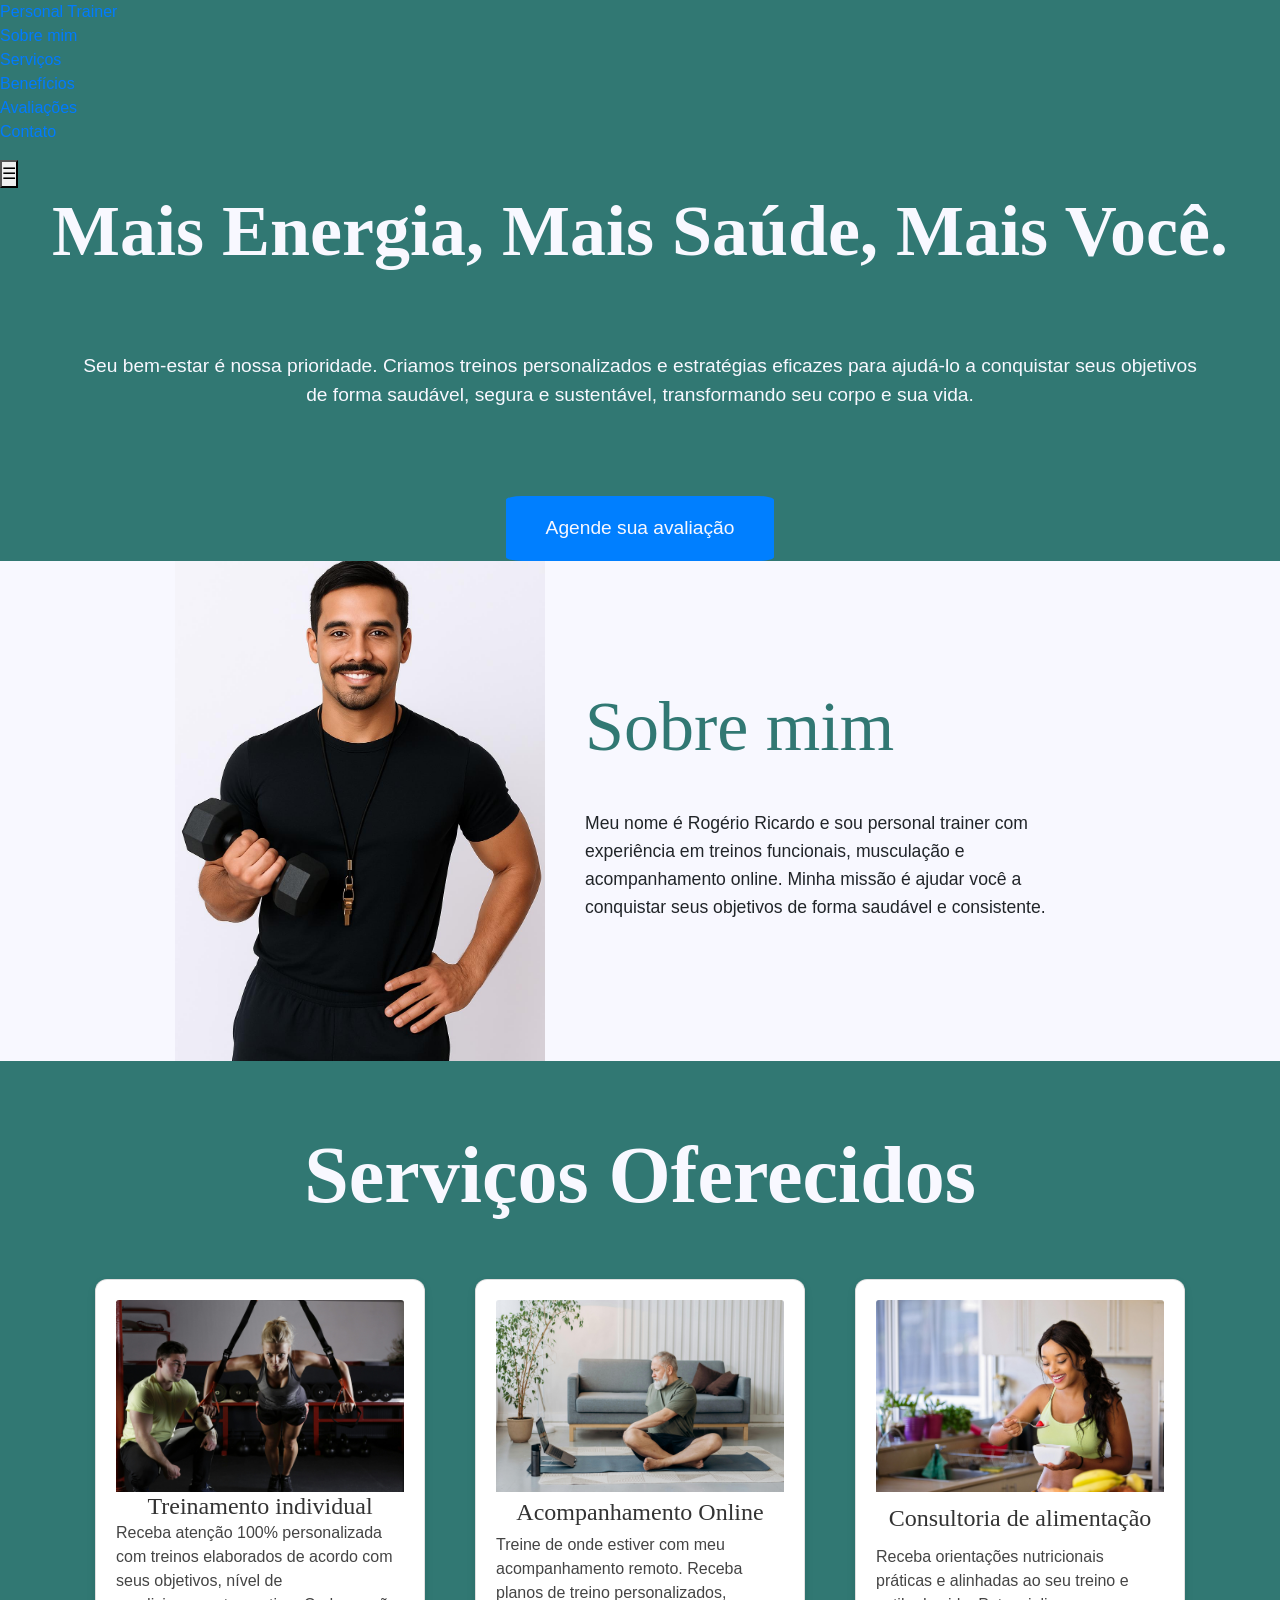
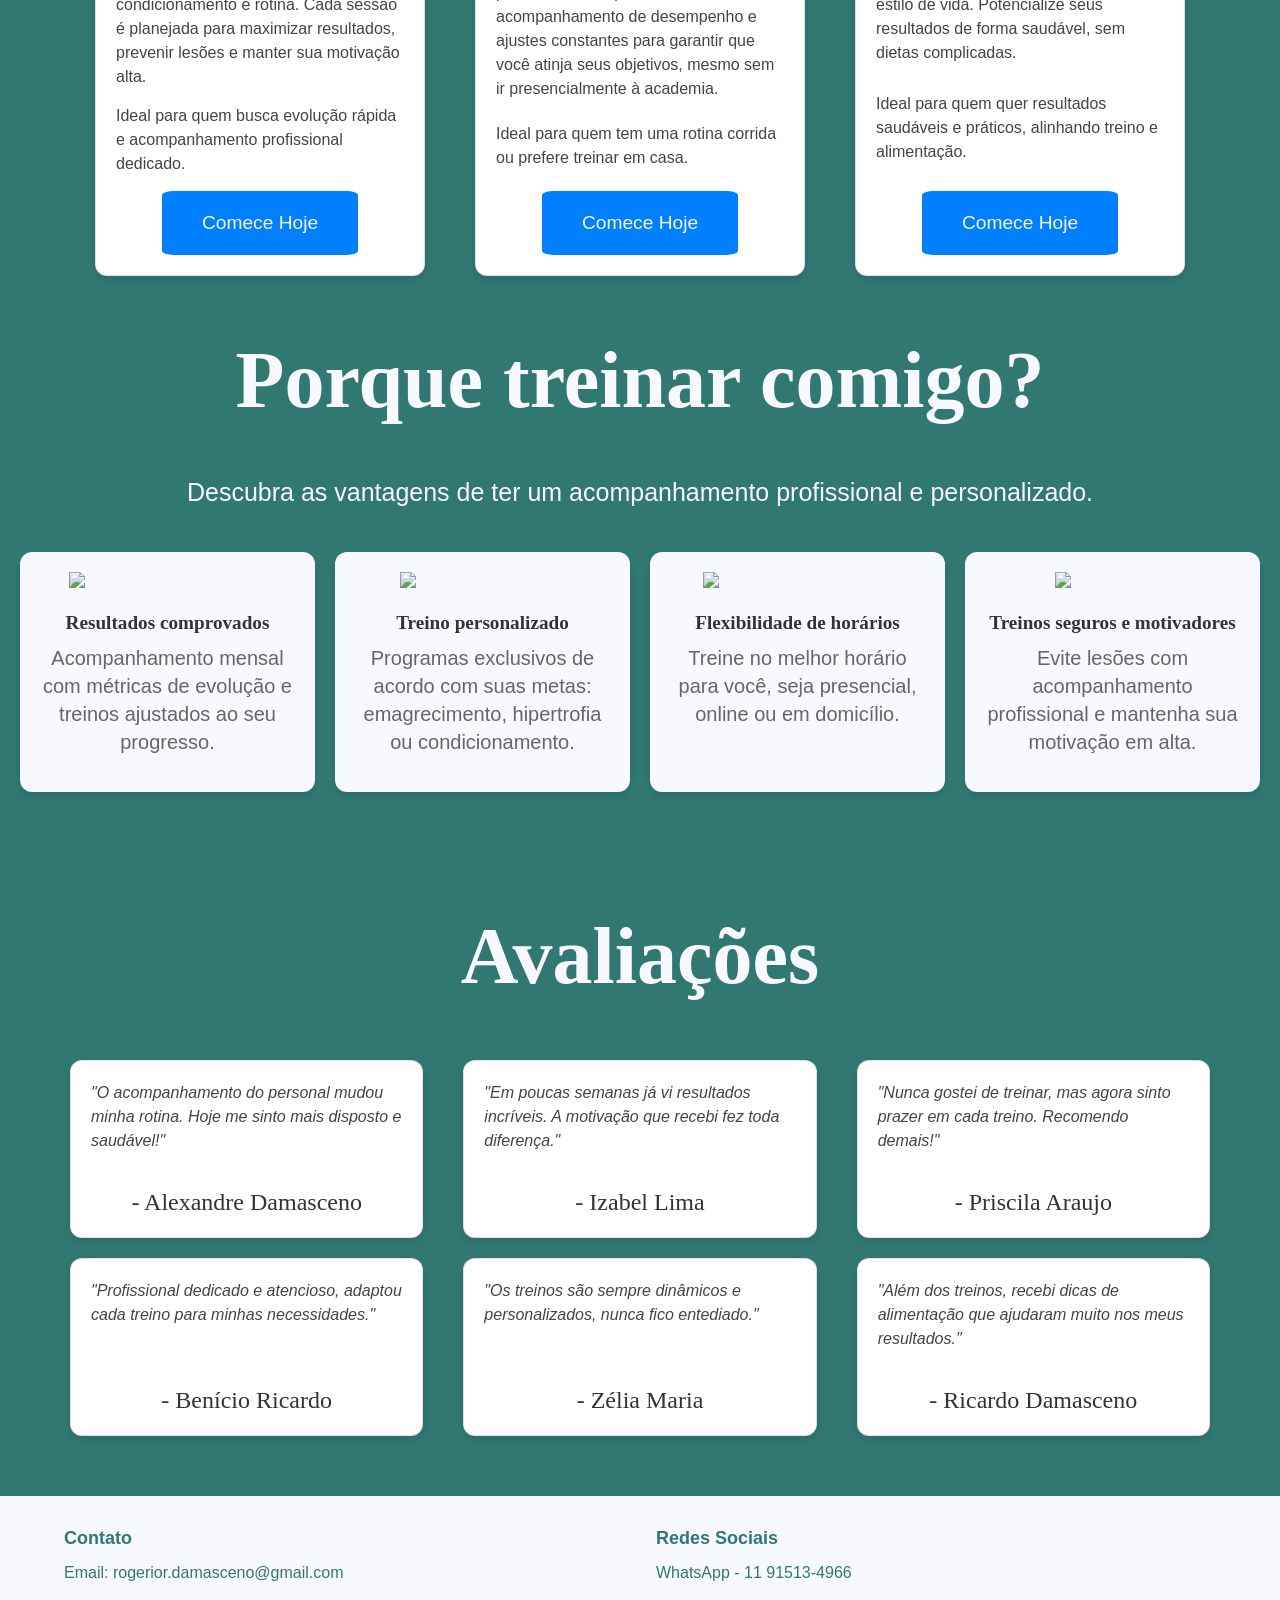
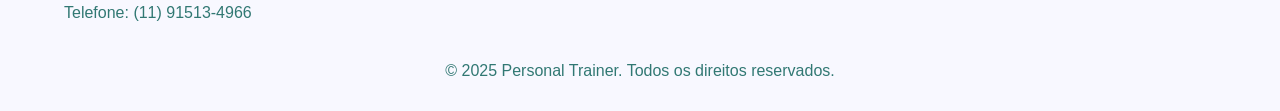
==== index.html @ a161d130 "kk" ====
<!DOCTYPE html>
<html lang="pt-br">
    <head>
        <!-- Meta tags Obrigatórias -->
    <meta charset="utf-8">
    <meta name="viewport" content="width=device-width, initial-scale=1, shrink-to-fit=no">
    <!-- Bootstrap CSS -->
    <link rel="stylesheet" href="https://stackpath.bootstrapcdn.com/bootstrap/4.1.3/css/bootstrap.min.css" integrity="sha384-MCw98/SFnGE8fJT3GXwEOngsV7Zt27NXFoaoApmYm81iuXoPkFOJwJ8ERdknLPMO" crossorigin="anonymous">
    <title>Treine Melhor, Alcance Seus Objetivos – Personal Trainer particular</title>
        <link href="estilo.css" rel="stylesheet">
        <meta name="viewport" content="width=device-width, initial-scale=1.0">
    </head>
    <body>
        
        <header class="navbar-site">
            <nav class="navbar-container">
                <a href="#titulo" class="navbar-logo">Personal Trainer</a>
            <ul class="navbar-links">
                <li><a href="#sobre-mim">Sobre mim</a></li>
                <li><a href="#serviço">Serviços</a></li>
                <li><a href="#treinar-comigo">Benefícios</a></li>
                <li><a href="#depoimento">Avaliações</a></li>
                <li><a href="#contato-footer">Contato</a></li>
            </ul>
                <button class="navbar-toggle" aria-label="Abrir menu">&#9776;</button>
            </nav>
        </header>
        
        <h1 id="titulo">Mais Energia, Mais Saúde, Mais Você.</h1>
        <p id="frase-do-titulo">Seu bem-estar é nossa prioridade. Criamos treinos personalizados e estratégias eficazes para ajudá-lo a conquistar seus objetivos de forma saudável, segura e sustentável, transformando seu corpo e sua vida.</p>
        <a href="Agendamento.html"><div class="container-botao"><button class="btn-acao">Agende sua avaliação</button></div></a>
        <section class="sobre-personal">
            <div class="conteudo">
                <img src="personal_trainer.jpg" alt="Personal Trainer" class="foto-personal">
                <div class="texto-personal">
                    <h2 id="sobre-mim">Sobre mim</h2>
                    <p id="sobre-mim-texto">Meu nome é Rogério Ricardo e sou personal trainer com experiência em treinos funcionais, musculação e acompanhamento online. Minha missão é ajudar você a conquistar seus objetivos de forma saudável e consistente.</p>
                </div>
            </div>
        </section>

        <h2 id="serviço"><strong>Serviços Oferecidos</strong></h2>
        <main rule="main" class="container">
            <div class="row">
                <div class="col-md-4">
                    <div class="container-card">
                    <div class="card">
                        <img src="Treino individual.jpg" class="card-img-top">
                        <h4>Treinamento individual</h4>
                        <p id="treino">Receba atenção 100% personalizada com treinos elaborados de acordo com seus objetivos, nível de condicionamento e rotina. Cada sessão é planejada para maximizar resultados, prevenir lesões e manter sua motivação alta.</p>
                        <p id="treino">Ideal para quem busca evolução rápida e acompanhamento profissional dedicado.</p>
                        <a href="Agendamento.html"><div class="container-botao"><button class="btn-acao">Comece Hoje</button></div></a>
                    </div>
                    </div>
                </div>

                <div class="col-md-4">
                    <div class="container-card">
                    <div class="card">
                        <img src="Treino em Casa.jpg" class="card-img-top">
                        <h4>Acompanhamento Online</h4>
                        <p id="treino">Treine de onde estiver com meu acompanhamento remoto. Receba planos de treino personalizados, acompanhamento de desempenho e ajustes constantes para garantir que você atinja seus objetivos, mesmo sem ir presencialmente à academia.</p>
                        <p id="treino">Ideal para quem tem uma rotina corrida ou prefere treinar em casa.</p>
                        <a href="Agendamento.html"><div class="container-botao"><button class="btn-acao">Comece Hoje</button></div></a>
                    </div>
                    </div>
                </div>

                <div class="col-md-4">
                    <div class="container-card">
                    <div class="card">
                        <img src="Nutrição.jpg" class="card-img-top">
                        <h4>Consultoria de alimentação</h4>
                        <p id="treino">Receba orientações nutricionais práticas e alinhadas ao seu treino e estilo de vida. Potencialize seus resultados de forma saudável, sem dietas complicadas.</p>
                        <p id="treino">Ideal para quem quer resultados saudáveis e práticos, alinhando treino e alimentação.</p>
                        <a href="Agendamento.html"><div class="container-botao"><button class="btn-acao">Comece Hoje</button></div></a>
                    </div>
                    </div>
                </div>
            </div>
        </main>

        <section class="beneficios">
                    <h2 id="treinar-comigo"><strong>Porque treinar comigo?</strong></h2>
                    <p class="subtitulo">Descubra as vantagens de ter um acompanhamento profissional e personalizado.</p>

                <div class="beneficios-container">
                <div class="beneficio-card">
                    <img src="https://img.icons8.com/ios-filled/50/000000/medal.png" alt="Resultados comprovados">
                    <h3>Resultados comprovados</h3>
                    <p>Acompanhamento mensal com métricas de evolução e treinos ajustados ao seu progresso.</p>
                </div>

                <div class="beneficio-card">
                    <img src="https://img.icons8.com/ios-filled/50/000000/dumbbell.png" alt="Treino personalizado">
                    <h3>Treino personalizado</h3>
                    <p>Programas exclusivos de acordo com suas metas: emagrecimento, hipertrofia ou condicionamento.</p>
                </div>

                <div class="beneficio-card">
                    <img src="https://img.icons8.com/ios-filled/50/000000/clock.png" alt="Flexibilidade de horários">
                    <h3>Flexibilidade de horários</h3>
                    <p>Treine no melhor horário para você, seja presencial, online ou em domicílio.</p>
                </div>

                <div class="beneficio-card">
                    <img src="https://img.icons8.com/ios-filled/50/000000/heart-health.png" alt="Treino seguro">
                    <h3>Treinos seguros e motivadores</h3>
                    <p>Evite lesões com acompanhamento profissional e mantenha sua motivação em alta.</p>
                </div>
            </div>
        </section>

        <section class="depoimentos-section">
                <h2 id="depoimento">Avaliações</h2>
        <div class="depoimentos">
                <div class="card">
                    <p id="comentario">"O acompanhamento do personal mudou minha rotina. Hoje me sinto mais disposto e saudável!"</p>
                    <h4>- Alexandre Damasceno</h4>
                </div>
                <div class="card">
                    <p id="comentario">"Em poucas semanas já vi resultados incríveis. A motivação que recebi fez toda diferença."</p>
                    <h4>- Izabel Lima</h4>
                </div>
                <div class="card">
                    <p id="comentario">"Nunca gostei de treinar, mas agora sinto prazer em cada treino. Recomendo demais!"</p>
                    <h4>- Priscila Araujo</h4>
                </div>
                <div class="card">
                    <p id="comentario">"Profissional dedicado e atencioso, adaptou cada treino para minhas necessidades."</p>
                    <h4>- Benício Ricardo</Ri:a></h4>
                </div>
                <div class="card">
                    <p id="comentario">"Os treinos são sempre dinâmicos e personalizados, nunca fico entediado."</p>
                    <h4>- Zélia Maria</h4>
                </div>
                <div class="card">
                    <p id="comentaio">"Além dos treinos, recebi dicas de alimentação que ajudaram muito nos meus resultados."</p>
                    <h4>- Ricardo Damasceno</h4>
                </div>
            </div>
        </section>

        <footer class="footer-site" id="contato-footer">
            <div class="footer-container">
            <div class="footer-info">
                <h3>Contato</h3>
                <p>Email: <a href="mailto:seuemail@exemplo.com">rogerior.damasceno@gmail.com</a></p>
                <p>Telefone: <a href="tel:+5511999999999">(11) 91513-4966</a></p>
            </div>
            <div class="footer-info">
                <h3>Redes Sociais</h3>
                <p>
                <a href="#" target="_blank">WhatsApp - 11 91513-4966</a>
                </p>
            </div>
            </div>
            <div class="footer-copy">
                <p>&copy; 2025 Personal Trainer. Todos os direitos reservados.</p>
            </div>
        </footer>

        <script>
            document.addEventListener('DOMContentLoaded', function() {
            const toggle = document.querySelector('.navbar-toggle');
            const links = document.querySelector('.navbar-links');
            if (toggle && links) {
            toggle.addEventListener('click', function() {
            links.classList.toggle('active');
                    });
                }
            });
        </script>

    </body>
</html>
---- estilo.css ----
* {
  margin: 0;
  padding: 0;
}
body {
  background-color: #317873;
}
h1, h2, h3, h4{
  font-family: monntserrat;
}

h1, h2, #frase-do-titulo, .beneficios h2, .beneficios{
  color: ghostwhite;
}

.card, .beneficio-card {
  border-radius: 12px;
  box-shadow: 0 4px 8px rgba(0,0,0,0.1);
  transition: transform 0.3s ease, box-shadow 0.3s ease;
}

#serviço {
  text-align: center;
  font-family: moontserrat;
  font-size: 500%;
  margin-top: 60px;
}

.beneficios {
  padding: 40px 20px;
  background-color: #317873;
  text-align: center;
}

.beneficios h2 {
  font-size: 40px;
  margin-bottom: 10px;
}

.beneficios .subtitulo {
  font-size: 25px;
  margin-bottom: 40px;
}

.beneficios-container {
  display: flex;
  flex-wrap: wrap;
  gap: 20px;
  justify-content: center;
}

.beneficio-card {
  background: ghostwhite;
  padding: 20px;
  flex: 1 1 250px;
  max-width: 300px;
}

.beneficio-card:hover {
  transform: translateY(-10px) scale(1.03); 
  box-shadow: 0 12px 20px rgba(0,0,0,0.2); 
}

.beneficio-card img {
  width: 50px;
  margin-bottom: 15px;
}

.beneficio-card h3 {
  font-size: 1.2rem;
  color: #333;
  margin-bottom: 10px;
}

.beneficio-card p {
  font-size: 20px;
  color: #666;
  line-height: 1.4;
}

h1 {
  text-align: center;
  font-size: 450%;
}

#frase-do-titulo {
  text-align: center;
  font-size: 120%;
}

.container-botao {
  text-align: center;
}

.card {
  background-color: ghostwhite;
  padding: 20px;
  margin: 10px;
  display: flex;
  flex-direction: column;
  height: 100%;
  justify-content: space-between;
  flex: 1;
}

.row {
  display: flex;
  flex-wrap: wrap;
  align-items: stretch;
}

.card:hover {
  transform: translateY(-10px) scale(1.03);
  box-shadow: 0 12px 20px rgba(0,0,0,0.2);
}

h3 {
  color: black;
  font-weight: bold;
  font-size: 18px;
}
#treinar-comigo {
  font-weight: bold
}

.sobre-personal .conteudo {
  display: flex;
  align-items: center;       
  justify-content: flex-start; 
  gap: 40px;                 
}

.foto-personal {
  height: 100%;              
  max-height: 500px;         
  width: auto;               
  object-fit: contain;       
  flex-shrink: 0;            
}

#sobre-mim{
  color: #317873;
  font-size: 70px;
}

 #depoimento{
   font-size: 500%;
   font-weight: bold;
   color: ghostwhite;
   text-align: center;
   margin-bottom: 40px;
   line-height: 1.1;
   padding: 10px 0;
  }

  .beneficios #treinar-comigo{
  font-size: 500%;
  }

@media (max-width: 768px) {
  .sobre-personal .conteudo {
  flex-direction: column;
  text-align: center;
  }
  
  #depoimento, #sobre-mim, #treinar-comigo, #titulo, #serviço {
    font-size: 200% !important;
    padding: 20px 10px;
    height: auto;
    margin-bottom: 20px;
    font-weight: bold;
    text-align: center;
  }


  .foto-personal {
  margin-bottom: 20px;
  max-height: 400px;
  width: 100%;
  height: auto;
  }

  h1 {
    font-size: 180%;
    margin-bottom: 20px;
  }
  #frase-do-titulo {
    font-size: 100%;
    padding: 20px 10px;
    margin-bottom: 20px;
  }
  .beneficios h2 {
    font-size: 22px;
    margin-bottom: 10px;
  }
  .beneficios .subtitulo {
    font-size: 16px;
    margin-bottom: 20px;
  }
  .beneficios-container {
    flex-direction: column;
    align-items: center;
    gap: 20px;
  }
  .beneficio-card {
    width: 98%;
    max-width: 400px;
    min-width: 220;
    margin-bottom: 20px;
    padding: 22px 14px;
    box-sizing: border-box;
  }
  .beneficio-card p {
    font-size: 16px;
    line-height: 1.6;
  }
  .row {
    flex-direction: column;
    align-items: center;
    gap: 20px;
  }
  .card {
    width: 95%;
    max-width: 400px;
    margin-bottom: 20px;
    padding: 18px 10px;
  }
  .sobre-personal {
    padding: 20px;
    min-height: 0;             
  }

  .sobre-personal .conteudo {
    flex-direction: column;
    text-align: center;
    gap: 20px;
  }

  .foto-personal {
    width: 100%;
    max-width: 320px;
    height: auto;
  }

  .texto-personal {
    max-width: 95%;
    margin: 0 auto;
    font-size: 1rem;
  }
}



#titulo{
  font-weight: bold;
  text-align: center;
}
#frase-do-titulo{
  padding: 70px;
}
.btn-acao{
  background-color: #007fff;
  font-family: Arial, Helvetica, sans-serif;
  font-size: 120%;
  border-radius: 6%;
  color: ghostwhite;
  border: none;
  padding: 18px 40px;
}

#cadastro-concluido{
  position: absolute;
  top: 40%;
  left: 50%;
  transform: translate(-50%, -50%);
  width: 80%;
  text-align: center;
  white-space: normal;
  font-size: 500%;
 font-weight: bold;
}
#cadastro{
 position: absolute;
 top: 50%;
 left: 50%;
 transform: translate(-50%, -50%);
 width: 80%;
 text-align: center;
 white-space: normal;
 font-family: Arial, Helvetica, sans-serif;
  color: ghostwhite;
  font-size:150%;
}
#agradecimento{
   position: absolute;
 top: 57%;
 left: 50%;
 transform: translate(-50%, -50%);
 width: 80%;
 text-align: center;
 white-space: normal;
 font-family: Arial, Helvetica, sans-serif;
 color: ghostwhite;
 font-size: 150%;
}

@media (max-width: 1024px) {
  h1 {
    font-size: 320%;
  }
  #frase-do-titulo {
    font-size: 110%;
    padding: 40px;
  }
  .beneficios h2 {
    font-size: 32px;
  }
  .beneficios .subtitulo {
    font-size: 20px;
  }
  .beneficio-card {
    flex: 1 1 45%;
    max-width: 45%;
  }
  .texto-personal {
    font-size: 1rem;
    padding-left: 20px;
  }
  .foto-personal {
    max-width: 300px;
  }
}


.sobre-personal {
  background-color: ghostwhite;
  min-height: 500px;           
  padding: 0 40px;             
  display: flex;               
  align-items: center;         
}

.sobre-personal .conteudo {
  width: min(1100px, 95vw);    
  margin: 0 auto;              
  display: flex;
  align-items: center;         
  justify-content: center;     
  gap: 40px;
  flex-wrap: wrap;             
}

.foto-personal {
  width: 370px;                
  height: auto;                
  max-height: 500px;
  object-fit: cover;
  flex-shrink: 0;
  display: block;              
}

.texto-personal {
  max-width: 520px;
  font-size: 1.1rem;
  line-height: 1.6;
}

.depoimentos-section {
  max-width: 1200px;
  margin: 50px auto;
  padding: 20px;
}

.depoimentos-section h2 {
  text-align: center;
  font-size: 2em;
  margin-bottom: 30px;
  color: #222;
}

.depoimentos {
  display: grid;
  grid-template-columns: repeat(auto-fit, minmax(280px, 1fr));
  gap: 20px;
}

.card {
  background: #fff;
  padding: 20px;
}

.card:hover {
  transform: translateY(-5px);
}

.card p {
  font-style: italic;
  margin-bottom: 15px;
  color: #444;
}

.card h4 {
  text-align: center;
  margin: 0;
  color: #333;
}
  
 
  p{
    font-family: Arial, Helvetica, sans-serif;
  }
  #treino{
    font-family: arial;
    font-style: normal;
    top: 100%;
  }
  .subtitulo{
    text-align: center;
    color: ghostwhite;
  }
 .col-md-4 {
  display: flex;
  flex-direction: column;
}

.container-card {
  flex: 1 1 100%;
  display: flex;
  flex-direction: column;
}

.card {
  flex: 1 1 100%;
  display: flex;
  flex-direction: column;
  justify-content: space-between;
  height: 100%;
}
/* Adicione isso ao seu estilo para garantir altura igual dos cards */
.row {
  display: flex;
  flex-wrap: wrap;
  align-items: stretch; /* Isso já está no seu CSS, está correto */
}

.col-md-4 {
  display: flex;
  flex-direction: column;
}

.container-card {
  flex: 1 1 100%;
  display: flex;
  flex-direction: column;
}

.card {
  flex: 1 1 100%;
  display: flex;
  flex-direction: column;
  justify-content: space-between;
  height: 100%;
}
#servilo, #depoimento, #sobre-mim, #treinar-comigo {
  margin-bottom: 40px;
}
#depoimento,
#treinar-comigo,
#serviço {
  font-size: 500%;
  font-weight: bold;
  color: ghostwhite;
  text-align: center;
  margin-bottom: 40px;
  padding: 10px 0;
  line-height: 1.1;
  font-family: 'Montserrat';
}

.footer-site {
  background: ghostwhite;
  padding: 32px 0 12px 0;
  width: 100%;
  margin-top: 40px;
  box-sizing: border-box;
}

.footer-container {
  max-width: 1200px;
  margin: 0 auto;
  display: flex;
  flex-wrap: wrap;
  justify-content: space-between;
  gap: 32px;
  padding: 0 24px;
}

.footer-info {
  flex: 1 1 220px;
  min-width: 180px;
}

.footer-site h1,
.footer-site h2,
.footer-site h3,
.footer-site h4 {
  color: #317873;
  margin-bottom: 12px;
  font-family: 'Montserrat', Arial, sans-serif;
}

.footer-site p,
.footer-site a {
  color: #317873;
  font-size: 1rem;
  font-family: Arial, Helvetica, sans-serif;
  text-decoration: none;
}

.footer-site a:hover {
  text-decoration: underline;
}

.footer-copy {
  text-align: center;
  color: #317873;
  font-size: 0.95rem;
  margin-top: 18px;
  font-family: Arial, Helvetica, sans-serif;
}

@media (max-width: 600px) {
  .footer-container {
    flex-direction: column;
    align-items: center;
    gap: 18px;
    padding: 0 8px;
  }
  .footer-info {
    width: 100%;
    min-width: unset;
    text-align: center;
  }
  .footer-site {
    padding: 24px 0 8px 0;
  }
  .footer-copy {
    font-size: 0.85rem;
    margin-top: 10px;
  }
}
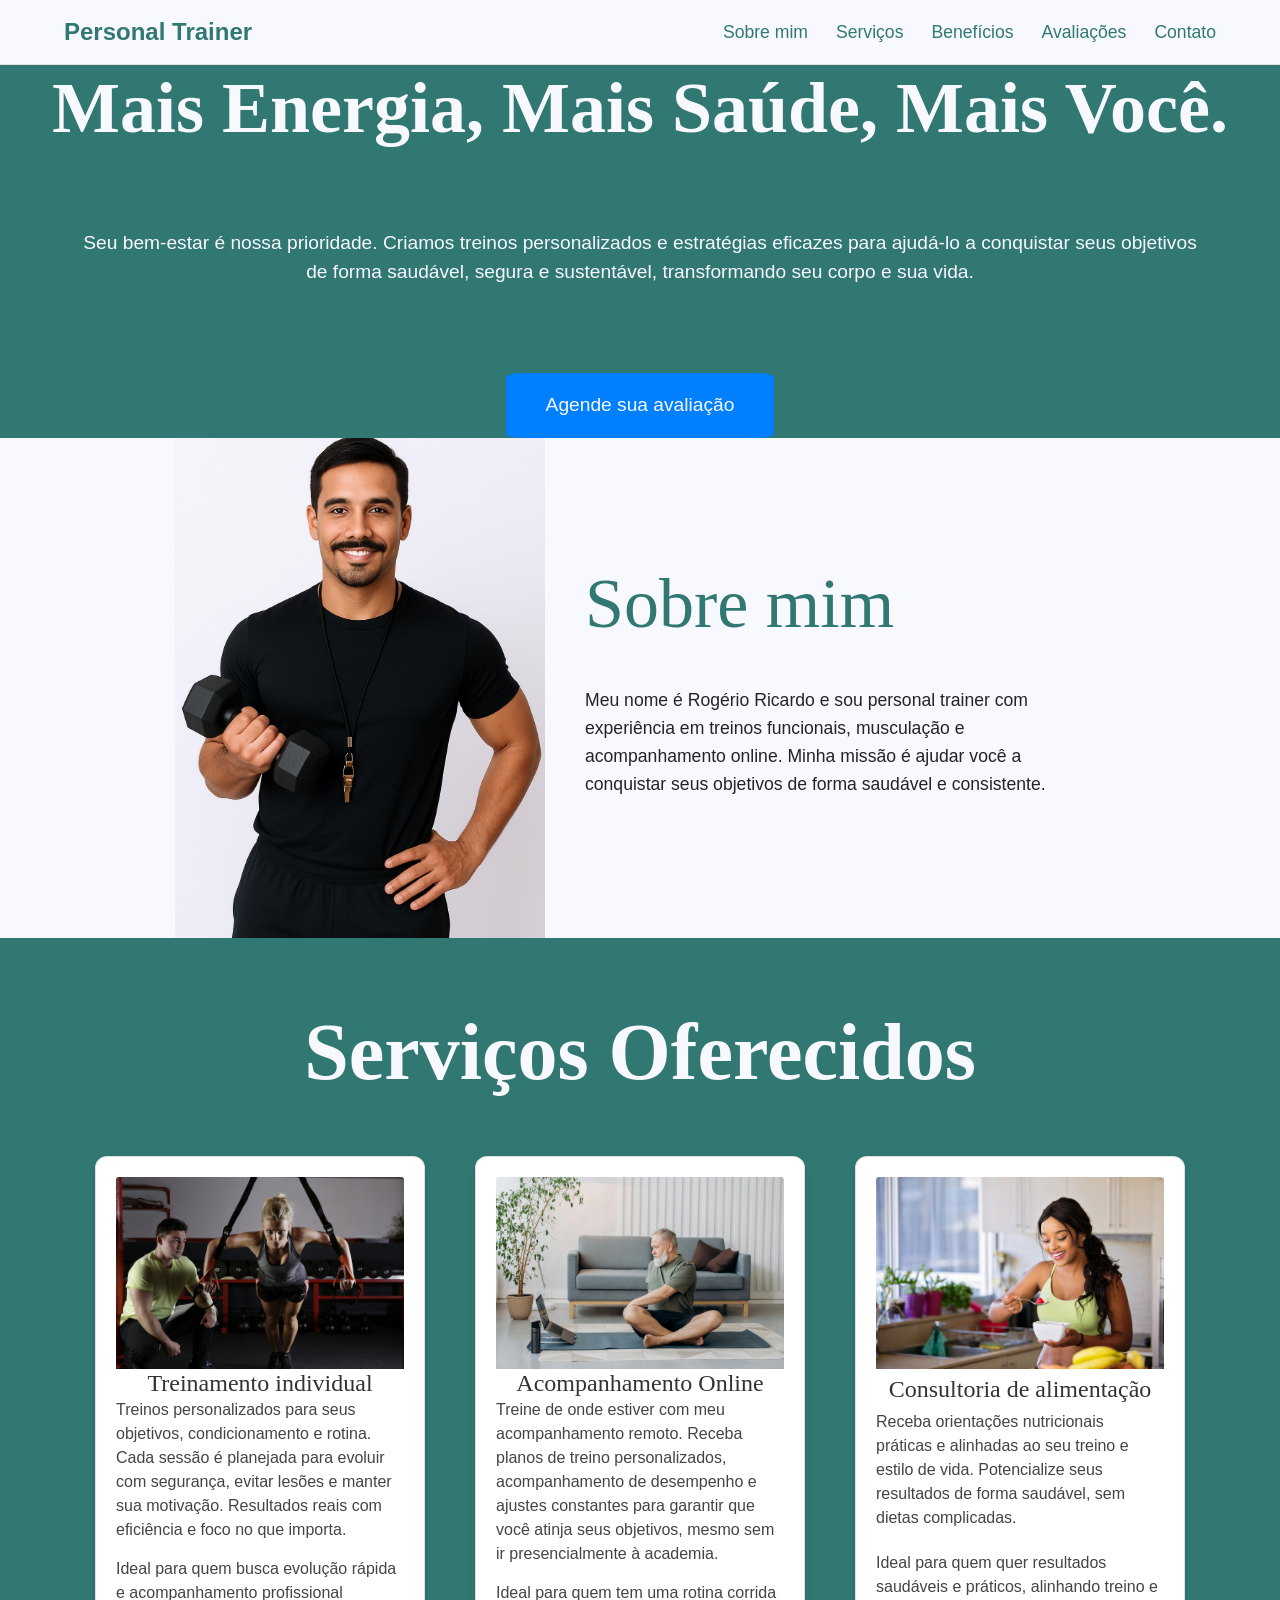
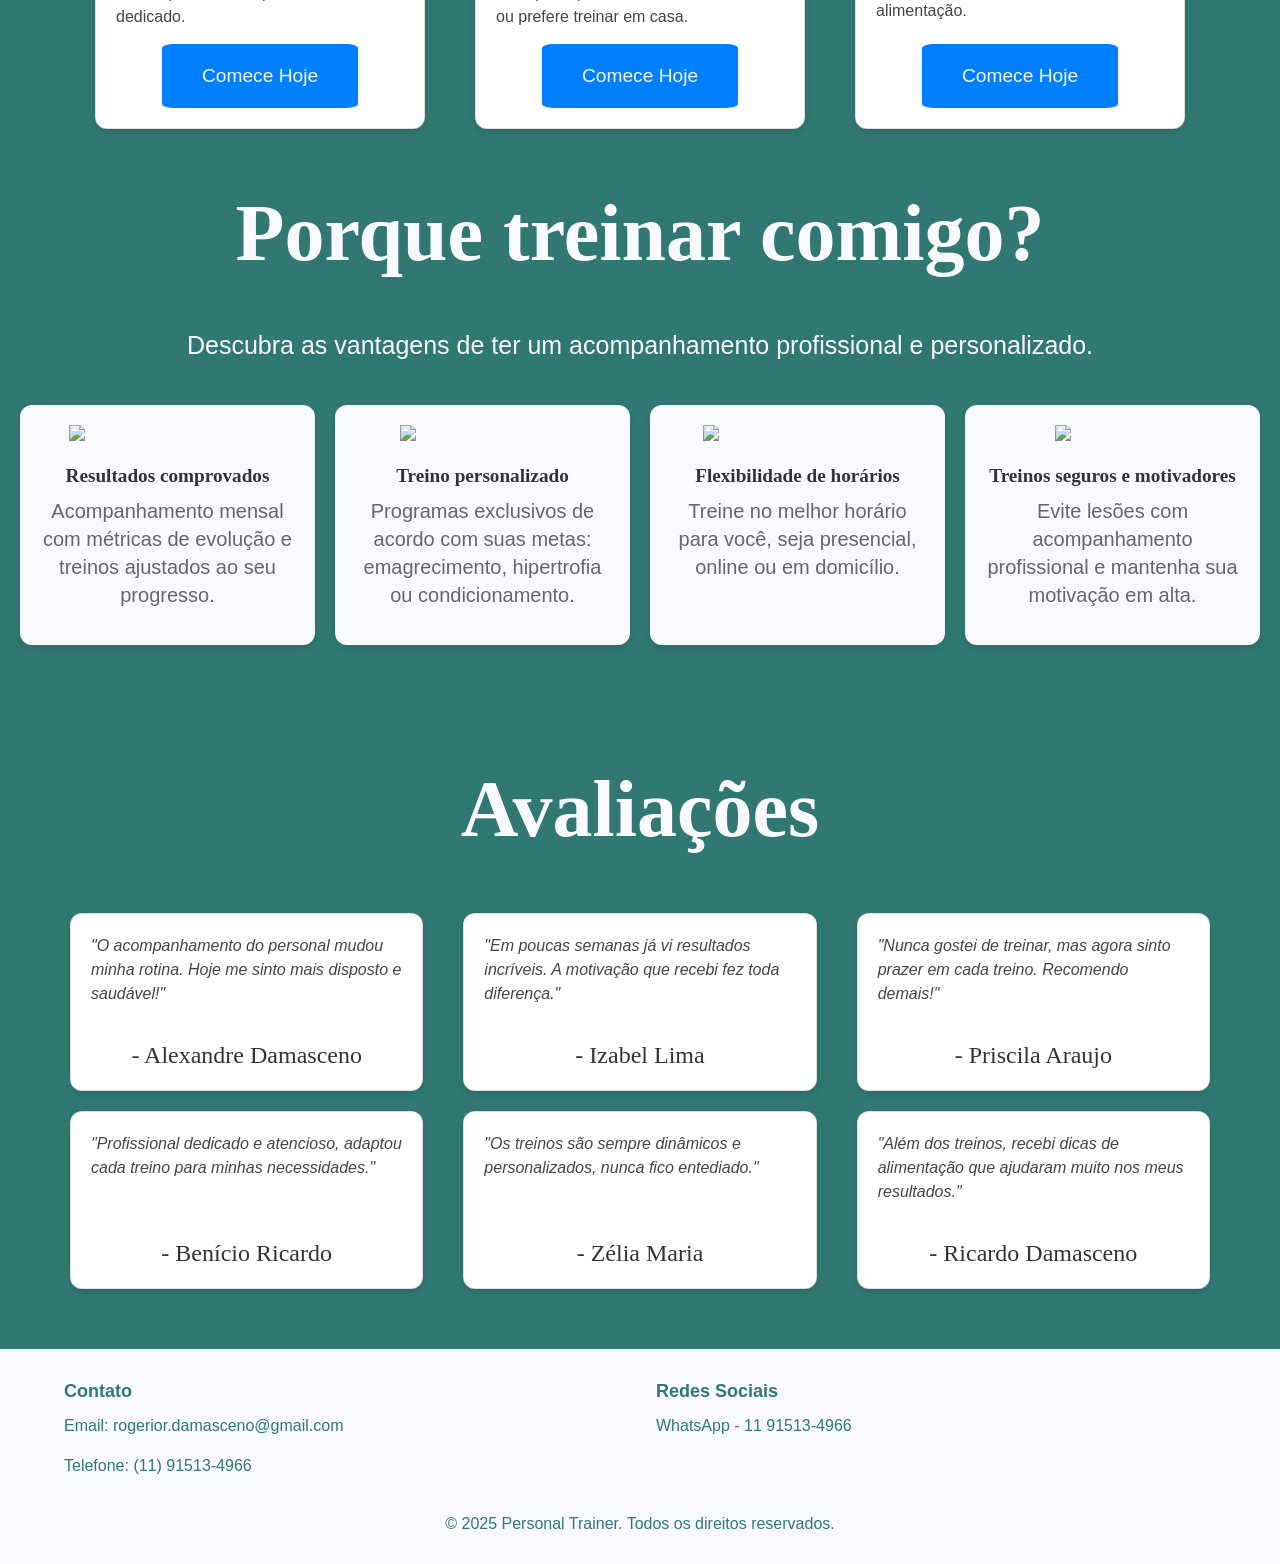
==== commit 24707fbd: "a" ====
--- a/index.html
+++ b/index.html
@@ -47,7 +47,7 @@
                     <div class="card">
                         <img src="Treino individual.jpg" class="card-img-top">
                         <h4>Treinamento individual</h4>
-                        <p id="treino">Receba atenção 100% personalizada com treinos elaborados de acordo com seus objetivos, nível de condicionamento e rotina. Cada sessão é planejada para maximizar resultados, prevenir lesões e manter sua motivação alta.</p>
+                        <p id="treino">Treinos personalizados para seus objetivos, condicionamento e rotina. Cada sessão é planejada para evoluir com segurança, evitar lesões e manter sua motivação. Resultados reais com eficiência e foco no que importa.</p>
                         <p id="treino">Ideal para quem busca evolução rápida e acompanhamento profissional dedicado.</p>
                         <a href="Agendamento.html"><div class="container-botao"><button class="btn-acao">Comece Hoje</button></div></a>
                     </div>
--- a/estilo.css
+++ b/estilo.css
@@ -548,4 +548,90 @@
     font-size: 0.85rem;
     margin-top: 10px;
   }
+}
+
+.navbar-site {
+  background: ghostwhite;
+  border-bottom: 1px solid #e0e0e0;
+  width: 100%;
+  position: sticky;
+  top: 0;
+  z-index: 100;
+}
+
+.navbar-container {
+  max-width: 1200px;
+  margin: 0 auto;
+  padding: 0 24px;
+  display: flex;
+  align-items: center;
+  justify-content: space-between;
+  height: 64px;
+}
+
+.navbar-logo {
+  font-size: 1.5rem;
+  color: #317873;
+  font-weight: bold;
+  text-decoration: none;
+  font-family: 'Montserrat', Arial, sans-serif;
+}
+
+.navbar-links {
+  list-style: none;
+  display: flex;
+  gap: 28px;
+  margin: 0;
+  padding: 0;
+}
+
+.navbar-links li a {
+  color: #317873;
+  text-decoration: none;
+  font-size: 1.1rem;
+  font-family: Arial, Helvetica, sans-serif;
+  transition: color 0.2s;
+}
+
+.navbar-links li a:hover {
+  color: #007fff;
+}
+
+.navbar-toggle {
+  display: none;
+  background: none;
+  border: none;
+  font-size: 2rem;
+  color: #317873;
+  cursor: pointer;
+}
+
+@media (max-width: 800px) {
+  .navbar-container {
+    flex-wrap: wrap;
+    height: auto;
+    padding: 0 12px;
+  }
+  .navbar-links {
+    flex-direction: column;
+    width: 100%;
+    display: none;
+    background: ghostwhite;
+    position: absolute;
+    top: 64px;
+    left: 0;
+    padding: 16px 0;
+    border-bottom: 1px solid #e0e0e0;
+    z-index: 99;
+  }
+  .navbar-links.active {
+    display: flex;
+  }
+  .navbar-toggle {
+    display: block;
+  }
+}
+
+[id] {
+  scroll-margin-top: 80px;
 }
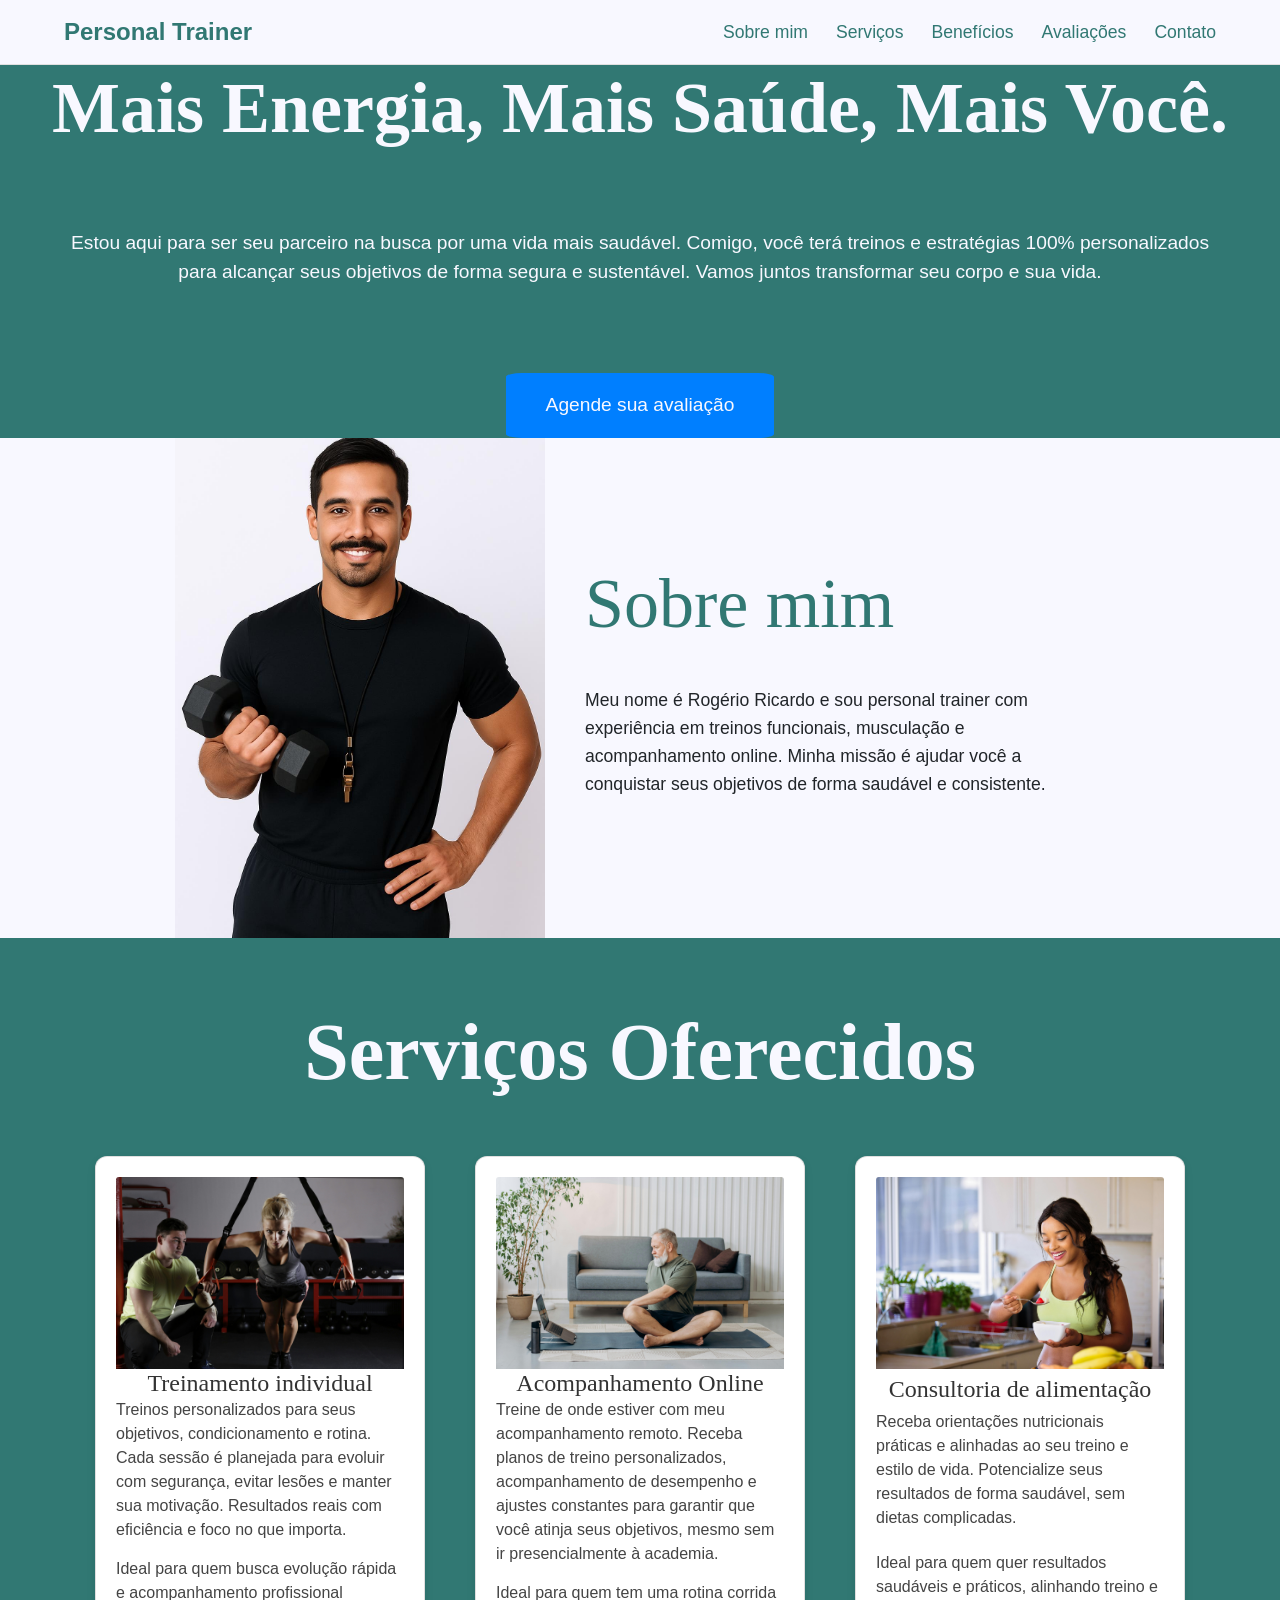
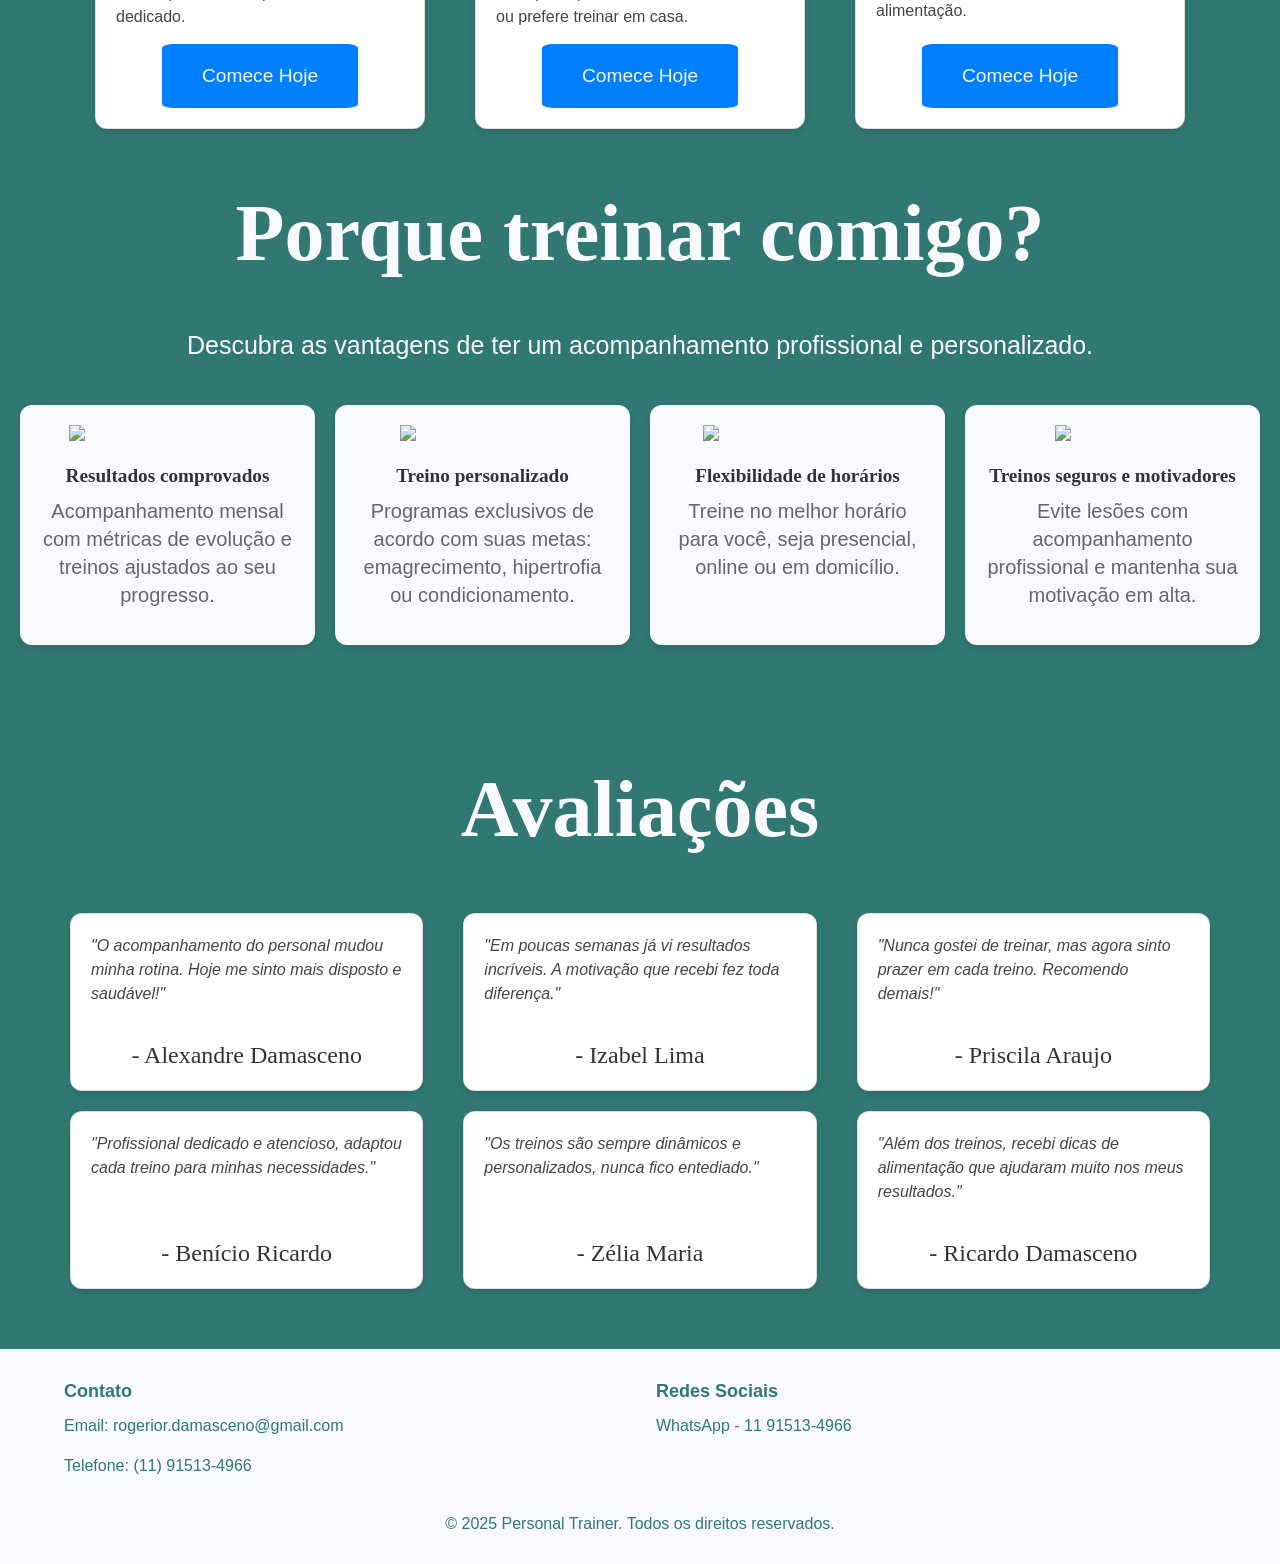
==== commit 0d08edec: "wasd" ====
--- a/index.html
+++ b/index.html
@@ -27,7 +27,7 @@
         </header>
         
         <h1 id="titulo">Mais Energia, Mais Saúde, Mais Você.</h1>
-        <p id="frase-do-titulo">Seu bem-estar é nossa prioridade. Criamos treinos personalizados e estratégias eficazes para ajudá-lo a conquistar seus objetivos de forma saudável, segura e sustentável, transformando seu corpo e sua vida.</p>
+        <p id="frase-do-titulo">Estou aqui para ser seu parceiro na busca por uma vida mais saudável. Comigo, você terá treinos e estratégias 100% personalizados para alcançar seus objetivos de forma segura e sustentável. Vamos juntos transformar seu corpo e sua vida.</p>
         <a href="Agendamento.html"><div class="container-botao"><button class="btn-acao">Agende sua avaliação</button></div></a>
         <section class="sobre-personal">
             <div class="conteudo">
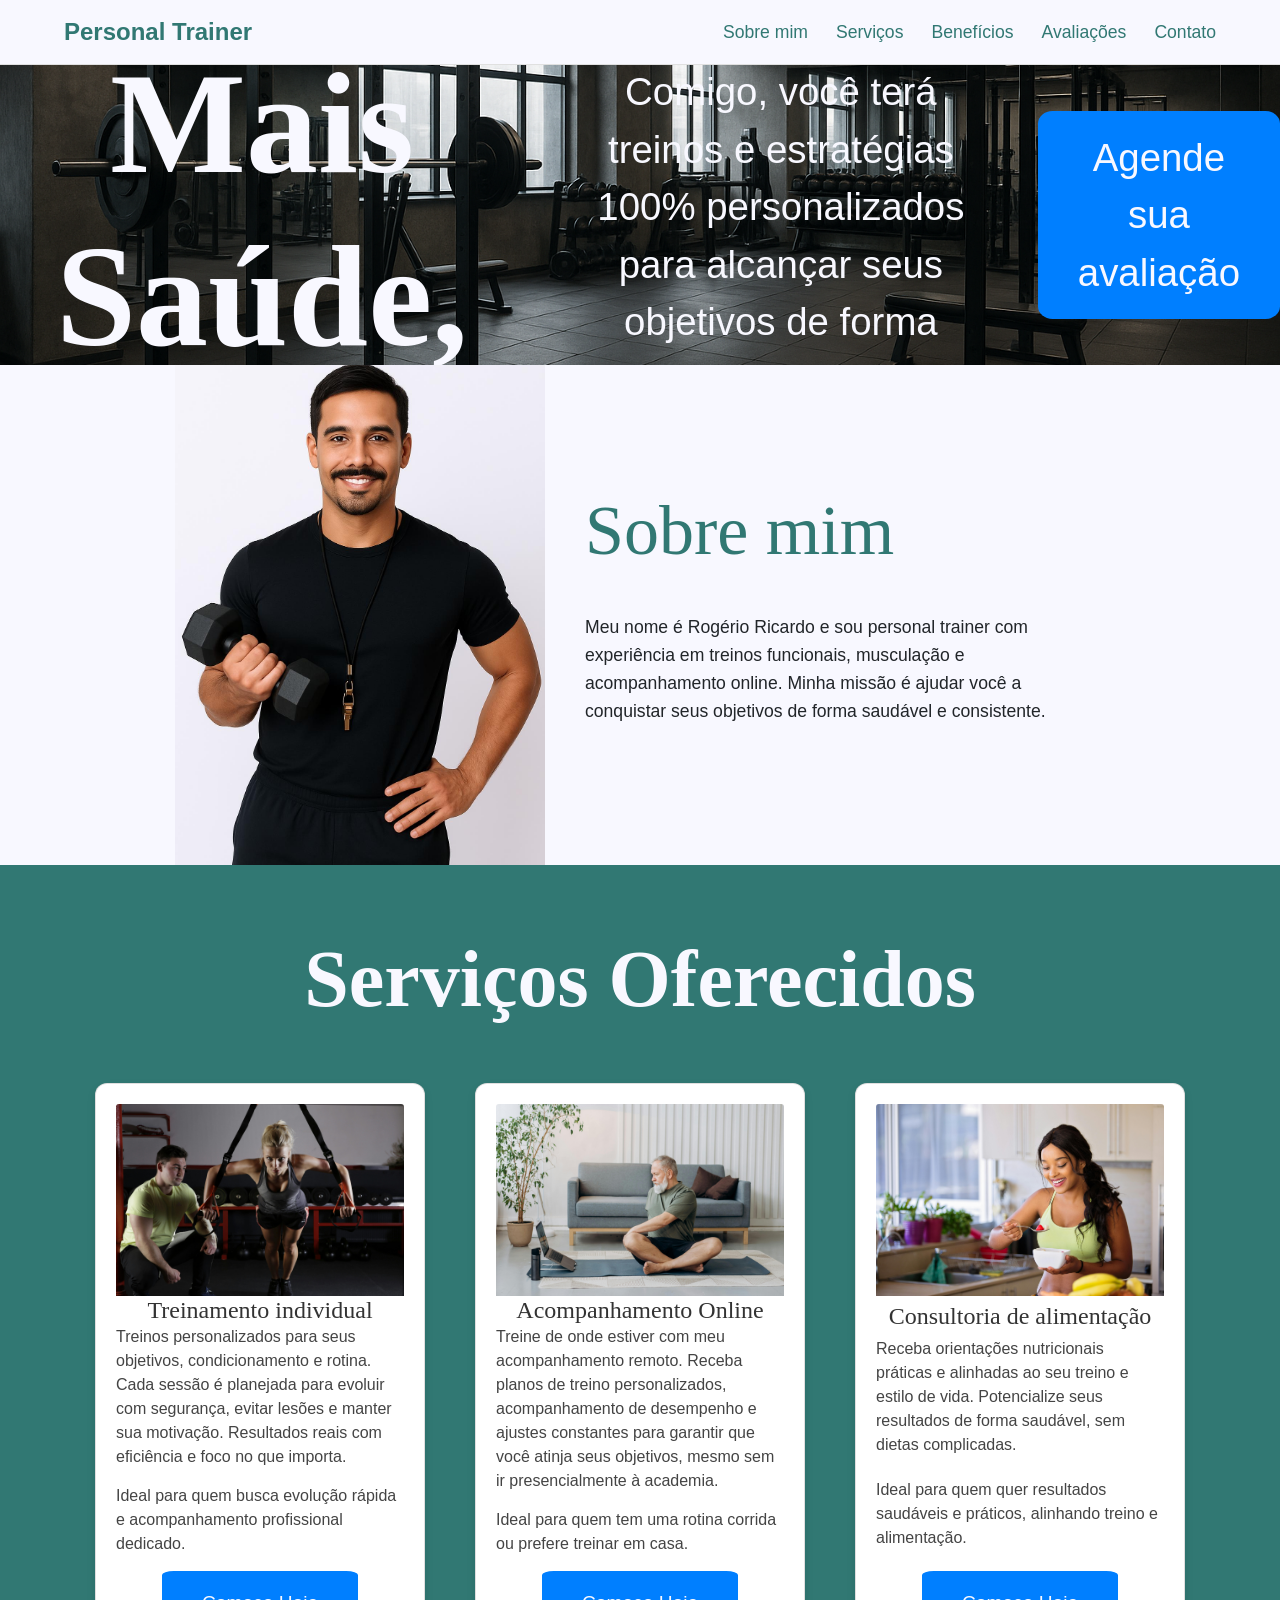
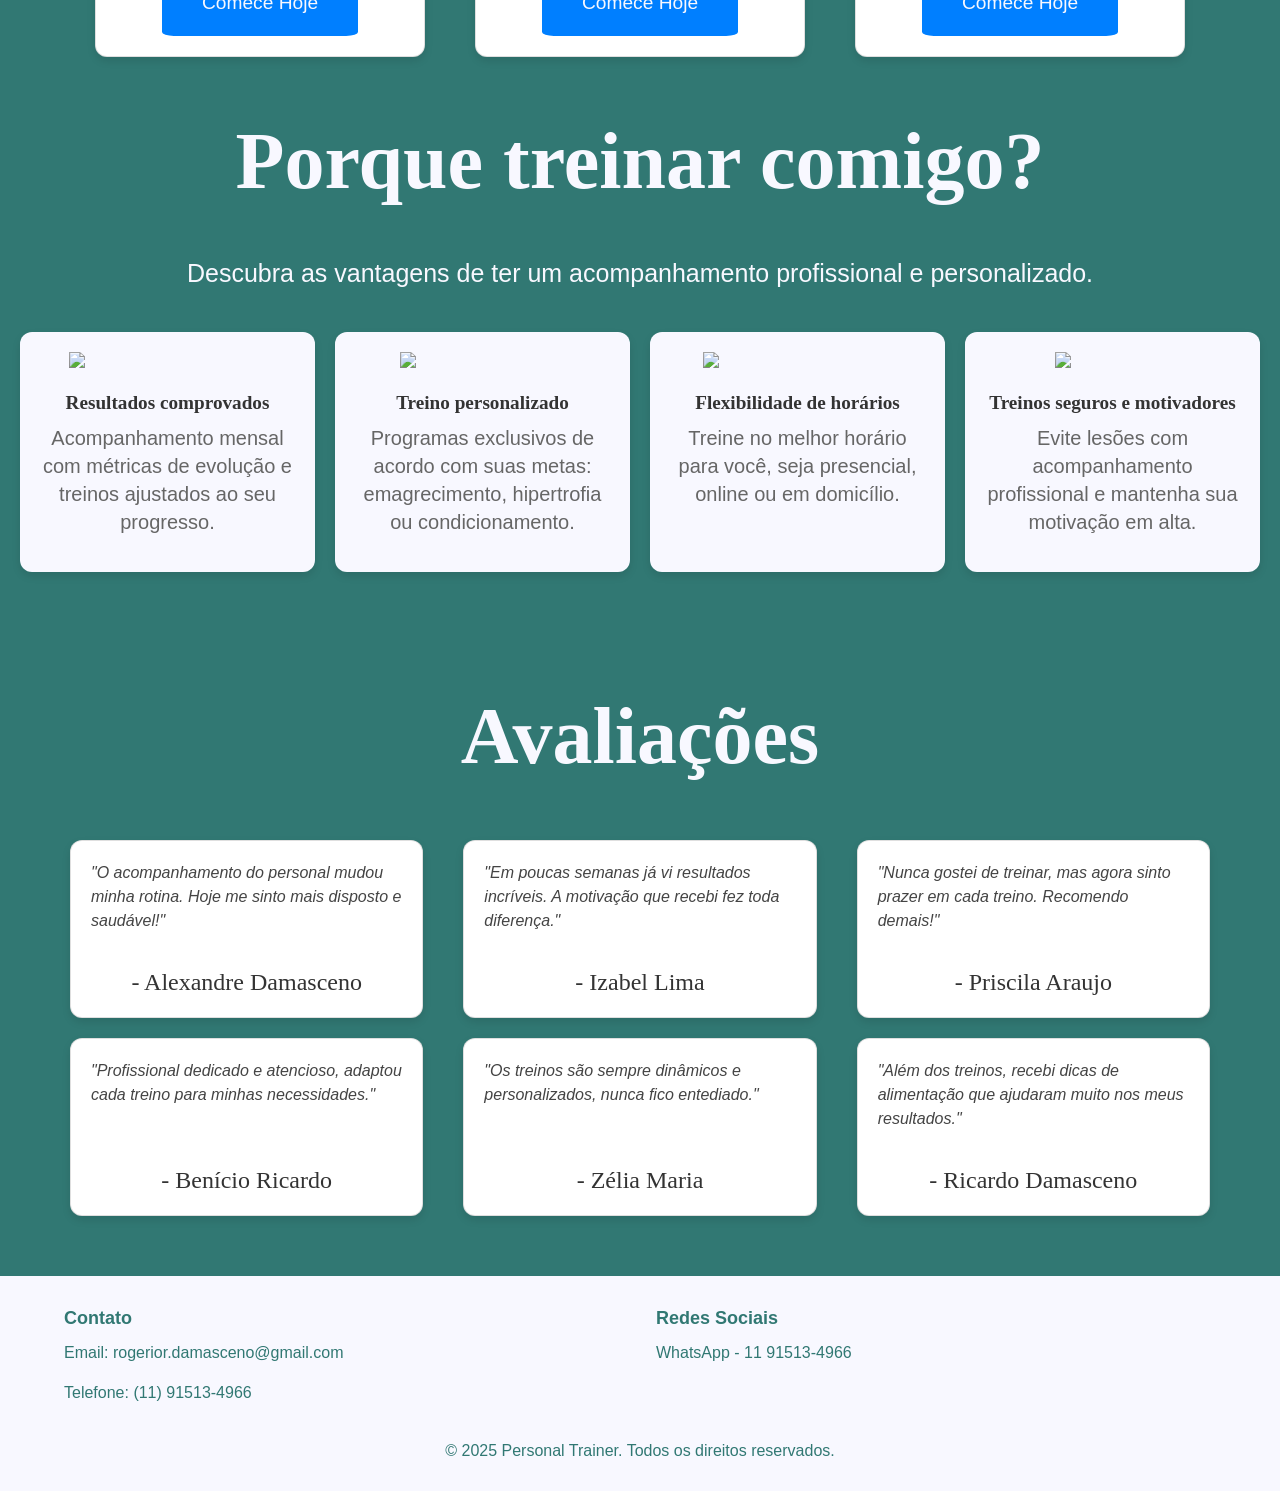
==== commit b0393008: "aa" ====
--- a/index.html
+++ b/index.html
@@ -26,9 +26,11 @@
             </nav>
         </header>
         
+        <div class="banner">
         <h1 id="titulo">Mais Energia, Mais Saúde, Mais Você.</h1>
         <p id="frase-do-titulo">Estou aqui para ser seu parceiro na busca por uma vida mais saudável. Comigo, você terá treinos e estratégias 100% personalizados para alcançar seus objetivos de forma segura e sustentável. Vamos juntos transformar seu corpo e sua vida.</p>
         <a href="Agendamento.html"><div class="container-botao"><button class="btn-acao">Agende sua avaliação</button></div></a>
+        </div>
         <section class="sobre-personal">
             <div class="conteudo">
                 <img src="personal_trainer.jpg" alt="Personal Trainer" class="foto-personal">
--- a/estilo.css
+++ b/estilo.css
@@ -5,6 +5,20 @@
 body {
   background-color: #317873;
 }
+
+.banner{
+  background-image: url(banner.png);
+  height: 300px;
+  background-size: cover;
+  background-position: center;
+  display: flex;
+  justify-content: center;
+  align-items: center;
+  color: ghostwhite;
+  font-size: 2em;
+  text-align: center;
+}
+
 h1, h2, h3, h4{
   font-family: monntserrat;
 }
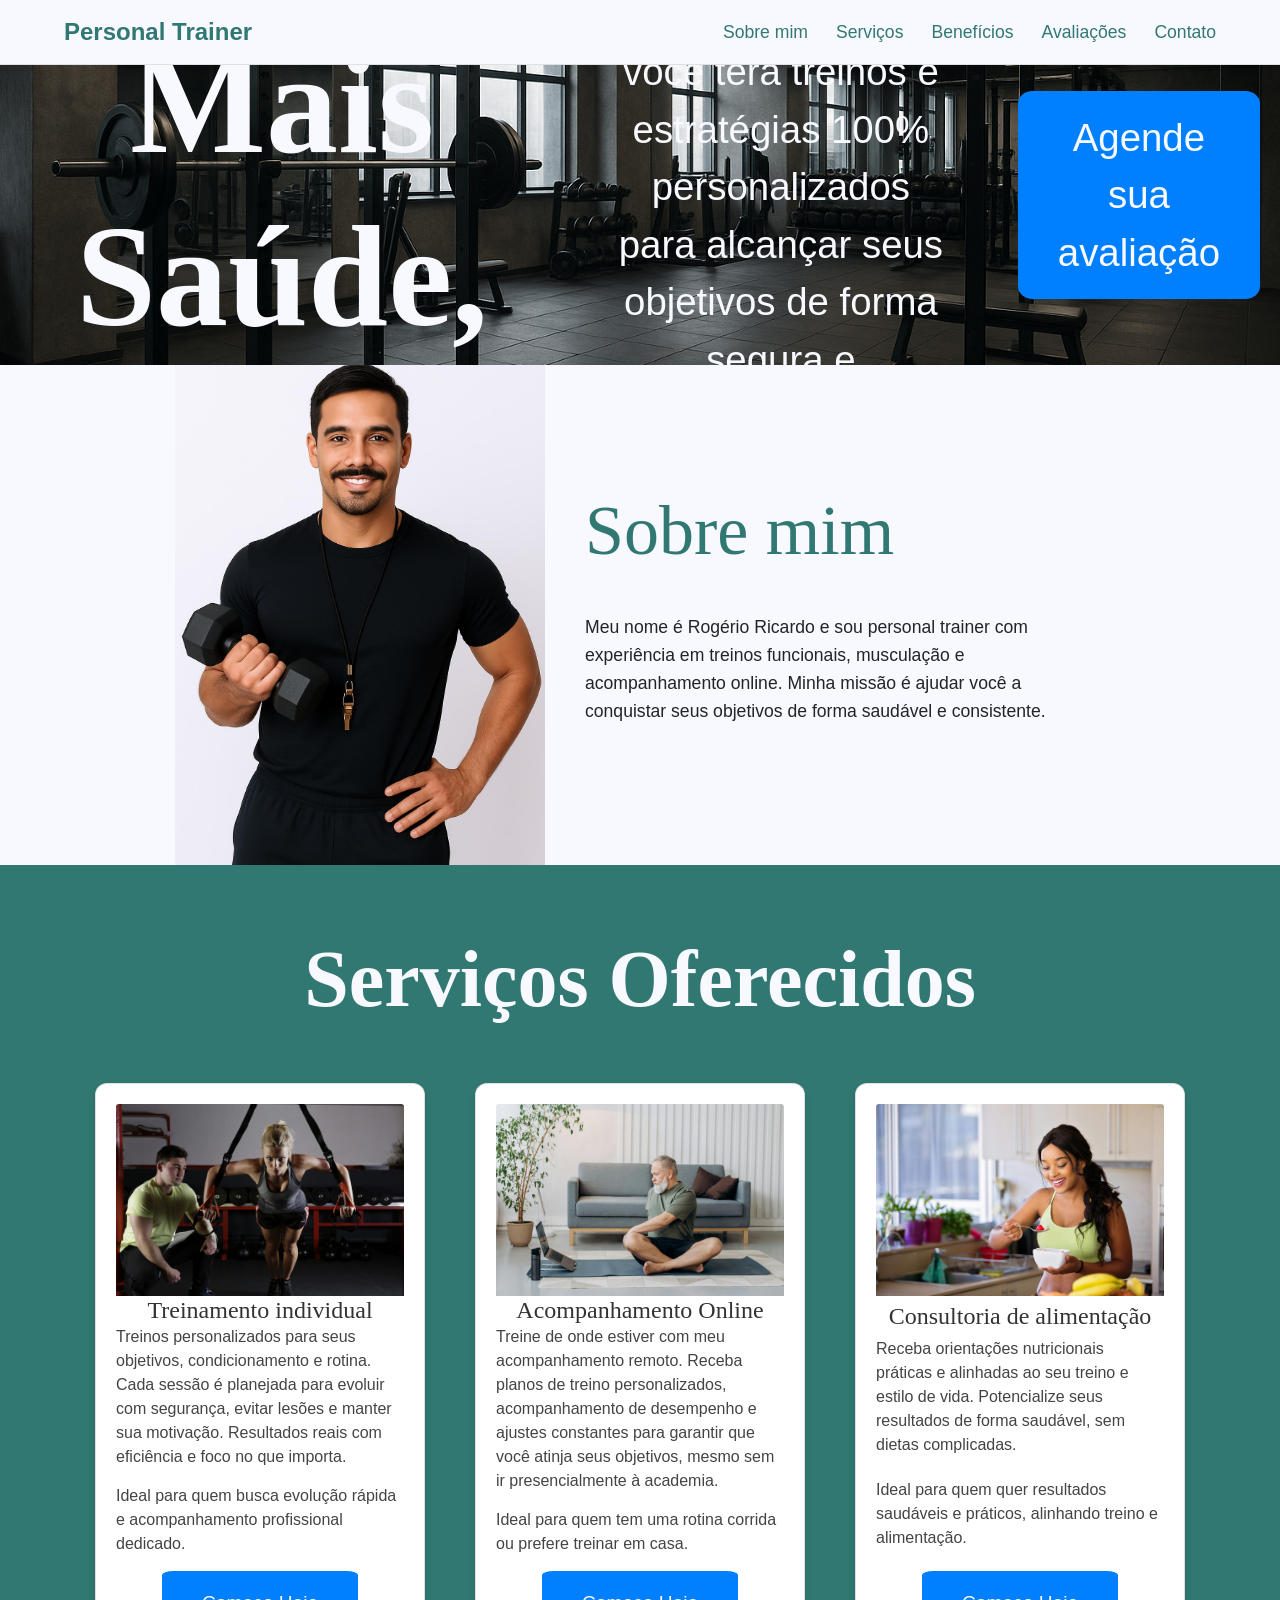
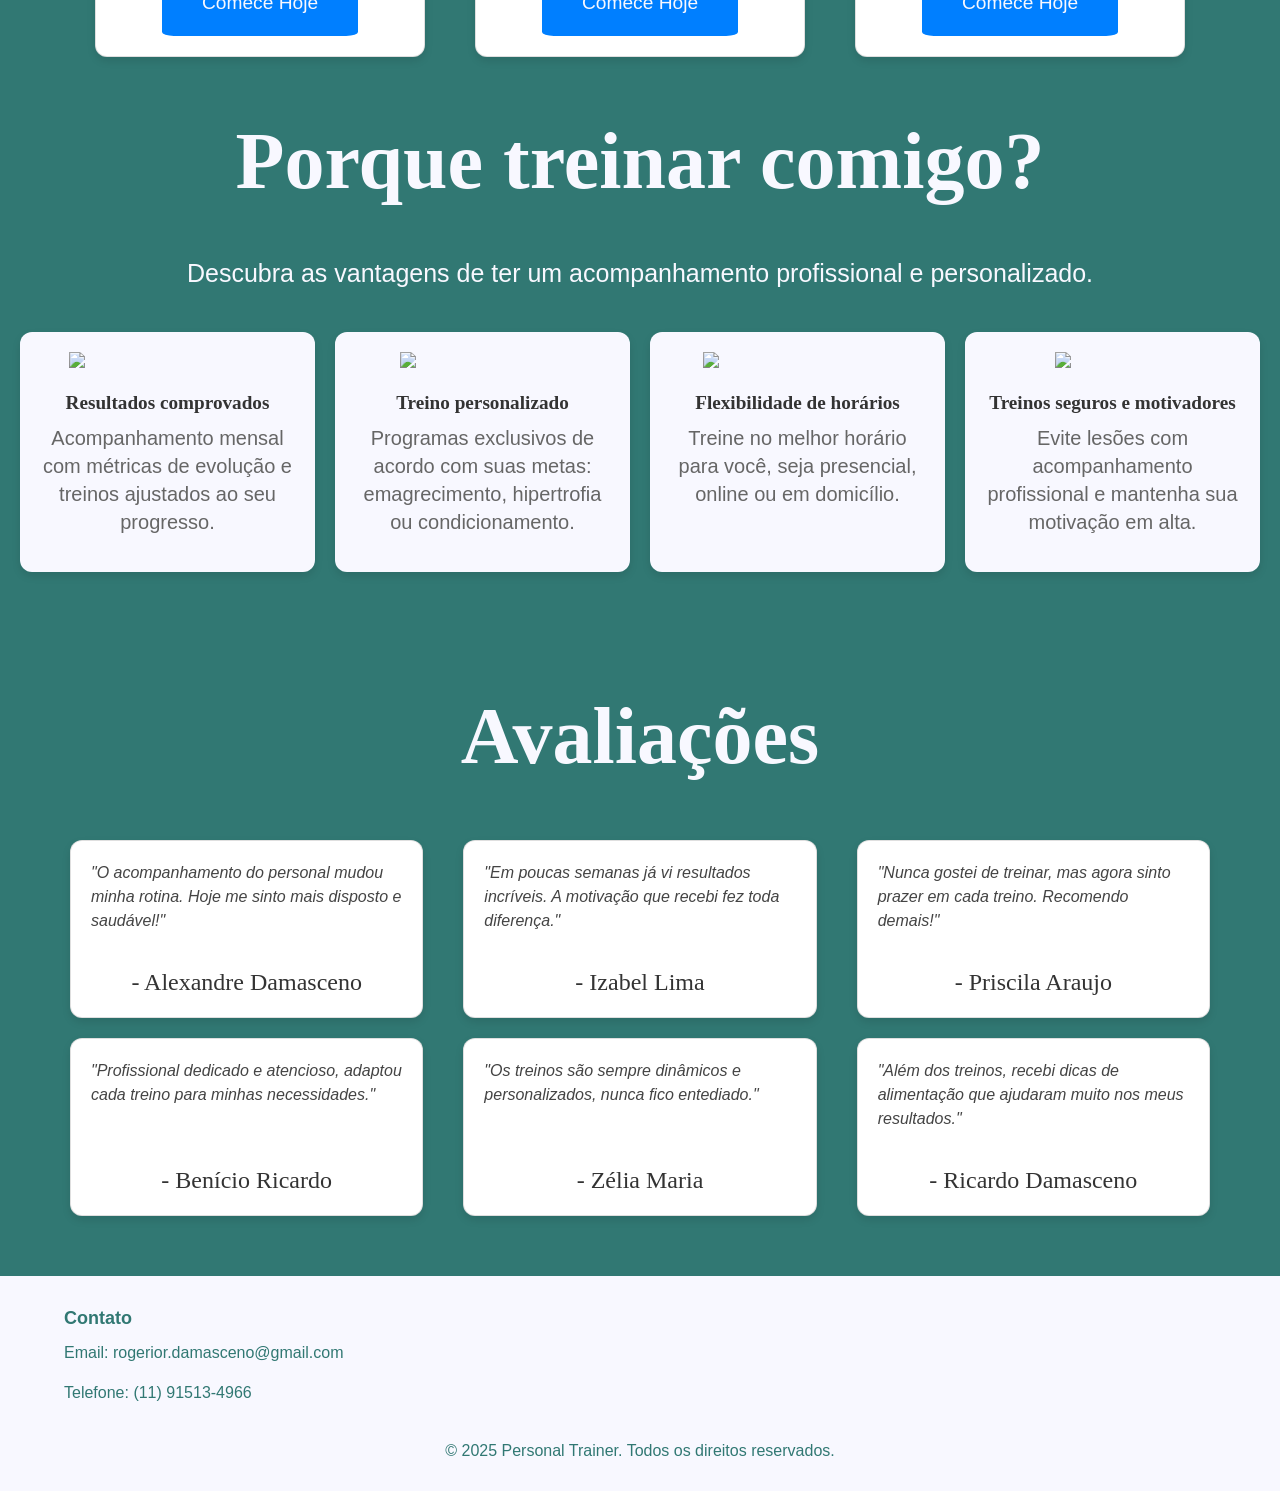
==== commit bc74f910: "qqa" ====
--- a/index.html
+++ b/index.html
@@ -150,12 +150,6 @@
                 <p>Email: <a href="mailto:seuemail@exemplo.com">rogerior.damasceno@gmail.com</a></p>
                 <p>Telefone: <a href="tel:+5511999999999">(11) 91513-4966</a></p>
             </div>
-            <div class="footer-info">
-                <h3>Redes Sociais</h3>
-                <p>
-                <a href="#" target="_blank">WhatsApp - 11 91513-4966</a>
-                </p>
-            </div>
             </div>
             <div class="footer-copy">
                 <p>&copy; 2025 Personal Trainer. Todos os direitos reservados.</p>
--- a/estilo.css
+++ b/estilo.css
@@ -17,6 +17,7 @@
   color: ghostwhite;
   font-size: 2em;
   text-align: center;
+  padding: 60px 20px 100px 20px;
 }
 
 h1, h2, h3, h4{
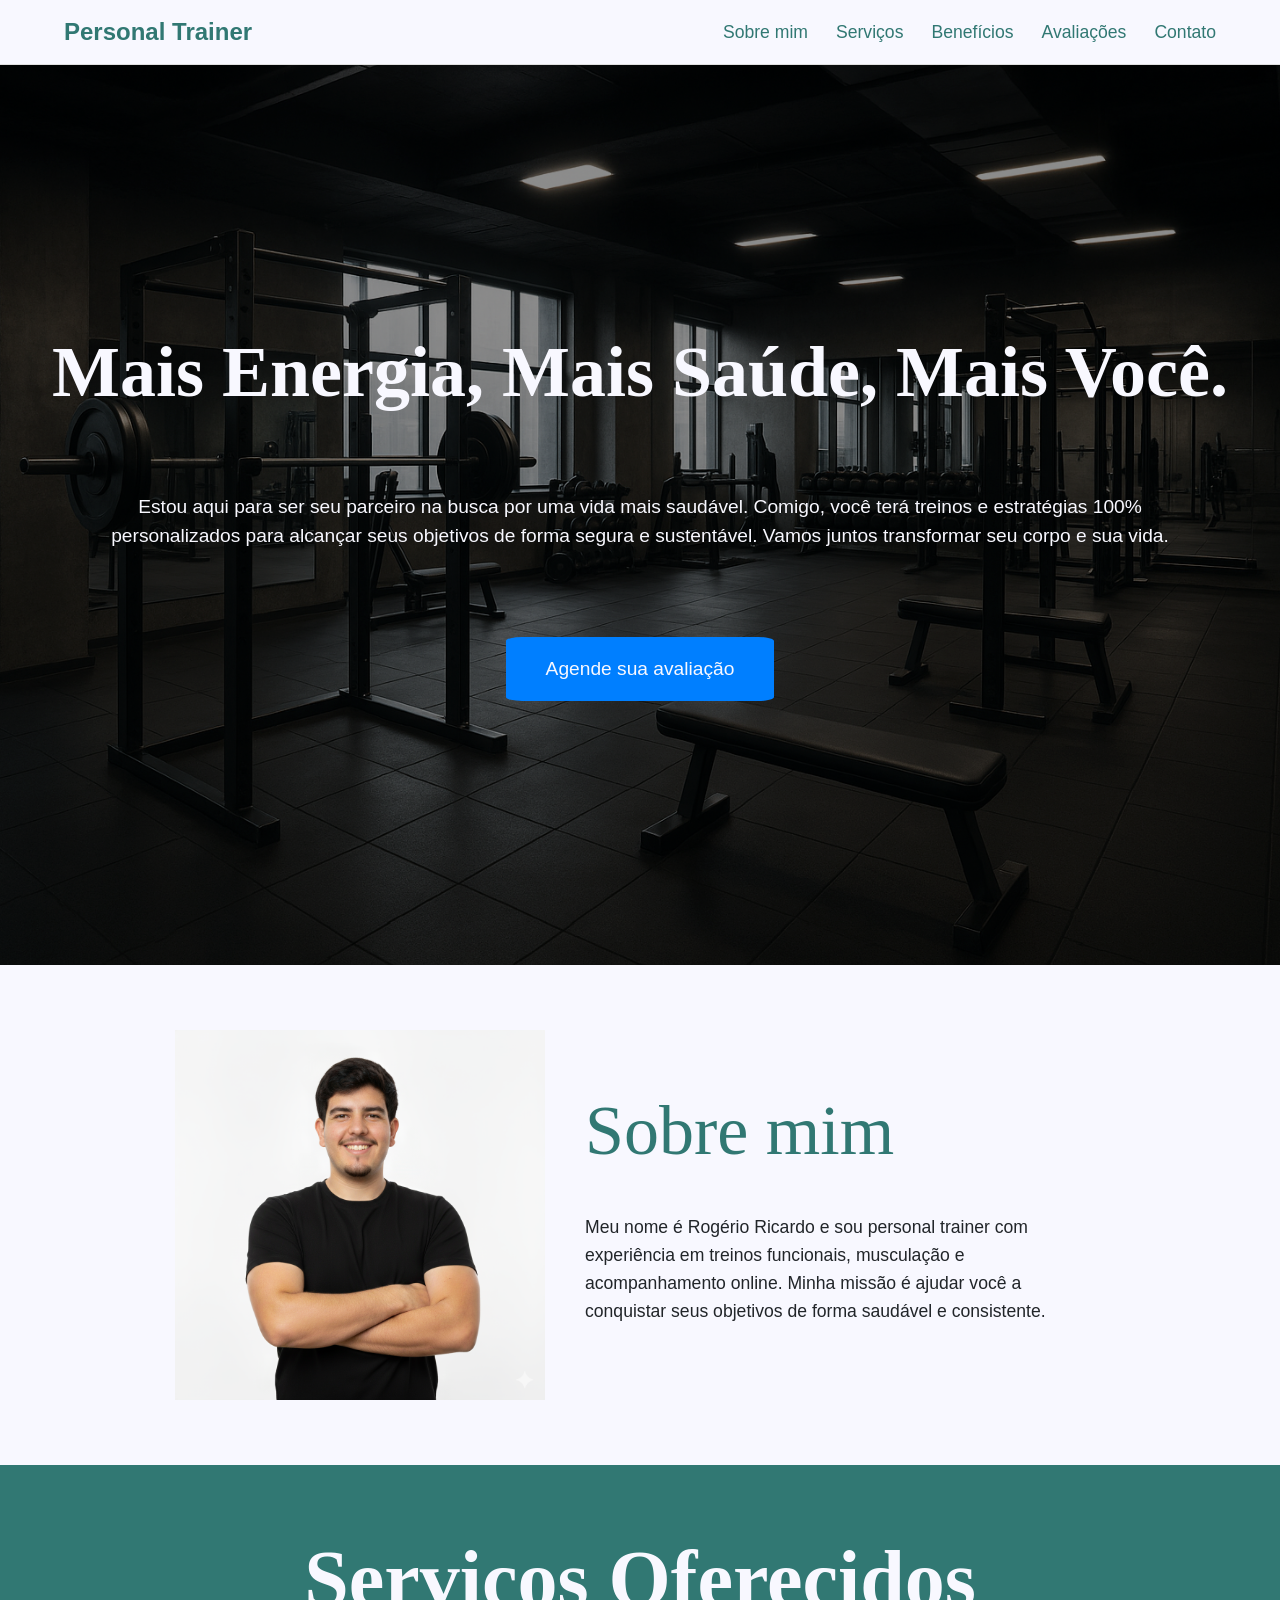
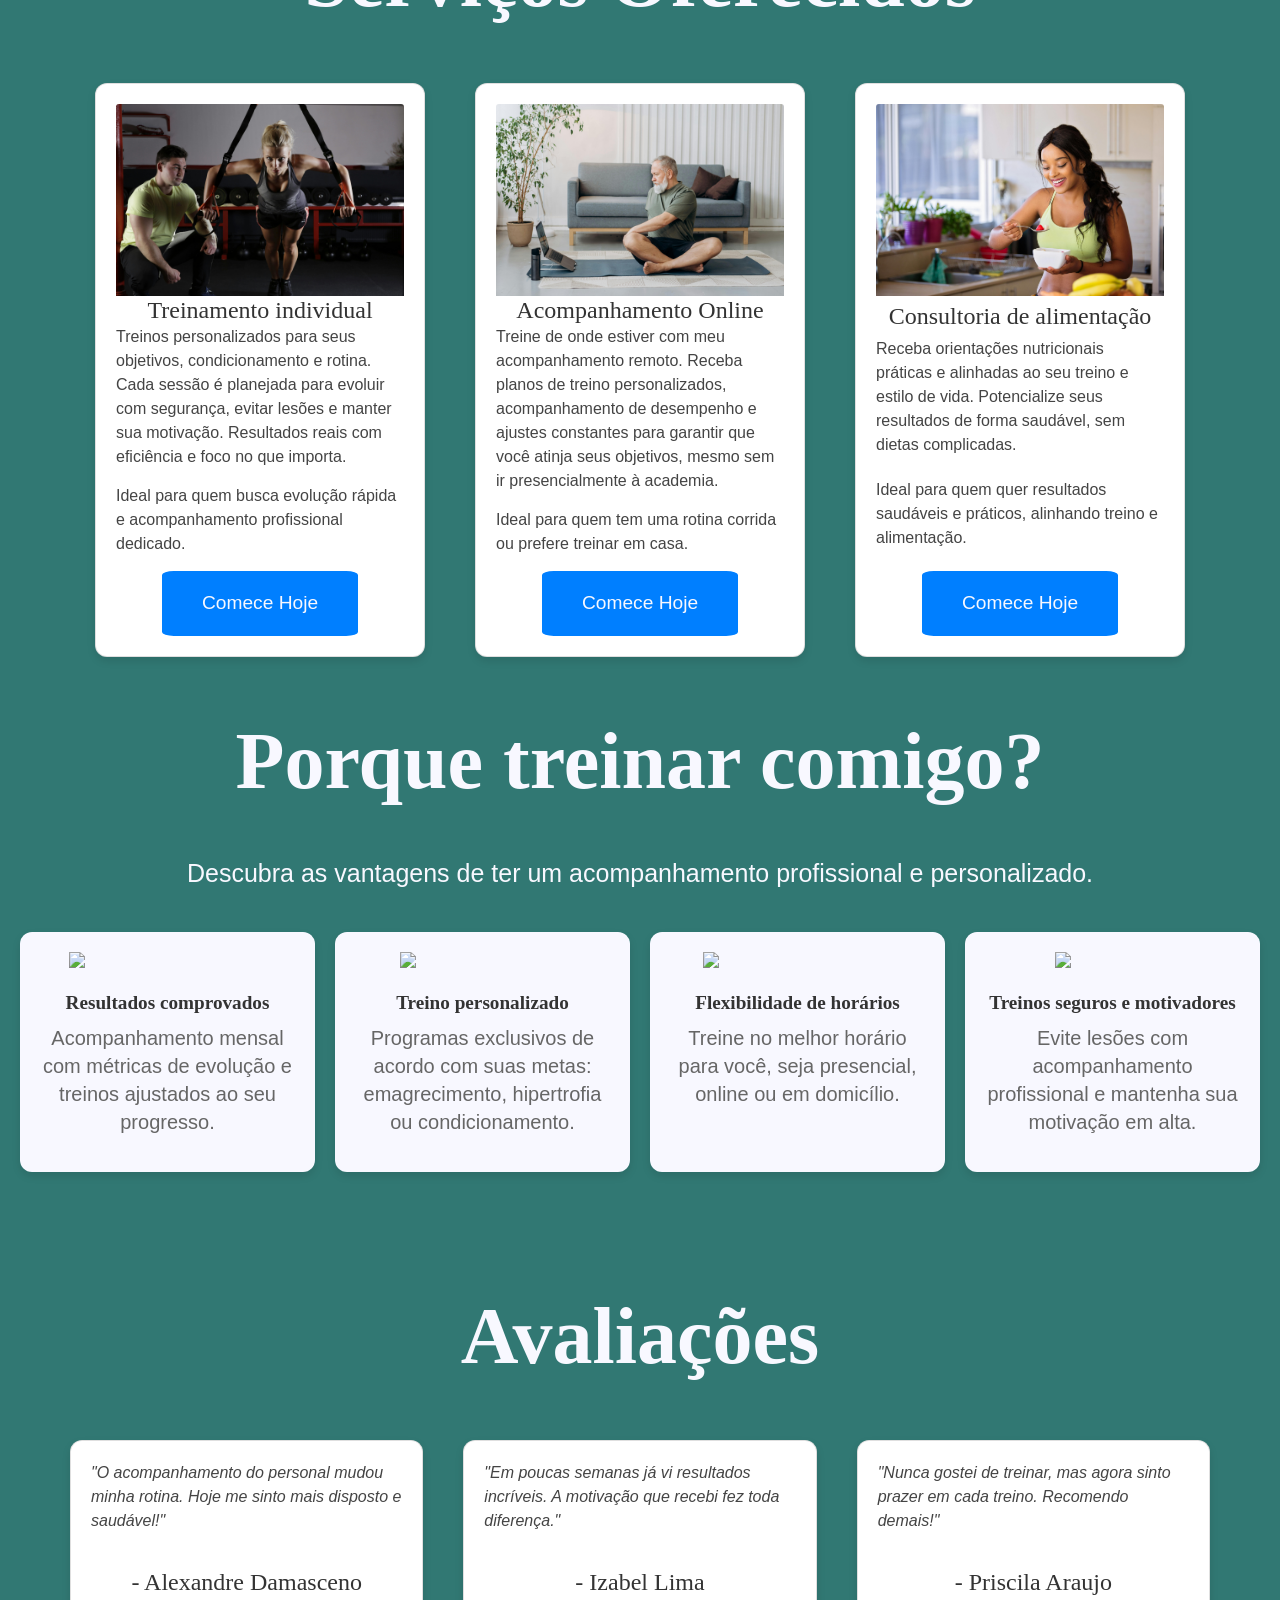
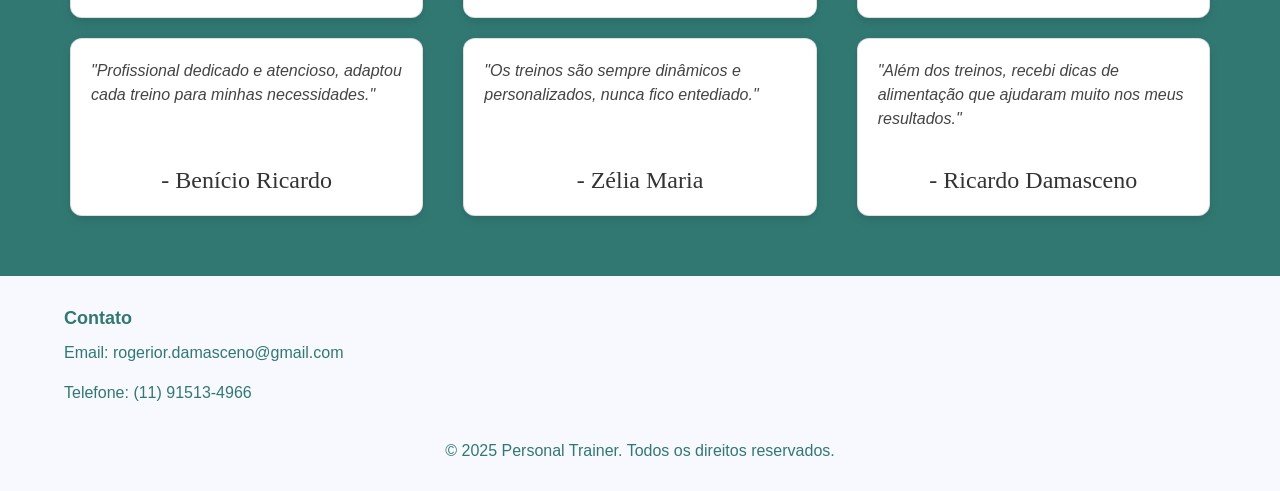
==== commit 1b7fc776: "zz" ====
--- a/index.html
+++ b/index.html
@@ -33,7 +33,7 @@
         </div>
         <section class="sobre-personal">
             <div class="conteudo">
-                <img src="personal_trainer.jpg" alt="Personal Trainer" class="foto-personal">
+                <img src="Personal.png" alt="Personal Trainer" class="foto-personal">
                 <div class="texto-personal">
                     <h2 id="sobre-mim">Sobre mim</h2>
                     <p id="sobre-mim-texto">Meu nome é Rogério Ricardo e sou personal trainer com experiência em treinos funcionais, musculação e acompanhamento online. Minha missão é ajudar você a conquistar seus objetivos de forma saudável e consistente.</p>
--- a/estilo.css
+++ b/estilo.css
@@ -6,19 +6,43 @@
   background-color: #317873;
 }
 
+.navbar-logo {
+  font-family: 'Montserrat';
+}
+
 .banner{
+  position: relative;
   background-image: url(banner.png);
-  height: 300px;
   background-size: cover;
   background-position: center;
-  display: flex;
+  height: 100vh;         
+  min-height: 400px;    
+  display: flex;
+  flex-direction: column;
   justify-content: center;
   align-items: center;
+  text-align: center;
   color: ghostwhite;
-  font-size: 2em;
-  text-align: center;
-  padding: 60px 20px 100px 20px;
-}
+  padding: 20px;
+}
+
+.banner::before {
+  content: "";
+  position: absolute;
+  top: 0;
+  left: 0;
+  width: 100%;
+  height: 100%;
+  background: rgba(0,0,0,0.45);
+  z-index: 0;
+}
+
+.banner h1, 
+.banner p {
+  position: relative;
+  z-index: 1;
+}
+
 
 h1, h2, h3, h4{
   font-family: monntserrat;
@@ -281,6 +305,13 @@
   color: ghostwhite;
   border: none;
   padding: 18px 40px;
+  cursor: pointer;
+  position: relative;
+  z-index: 1 !important;
+}
+
+.btn-acao:hover{
+  background-color: #007fff;
 }
 
 #cadastro-concluido{
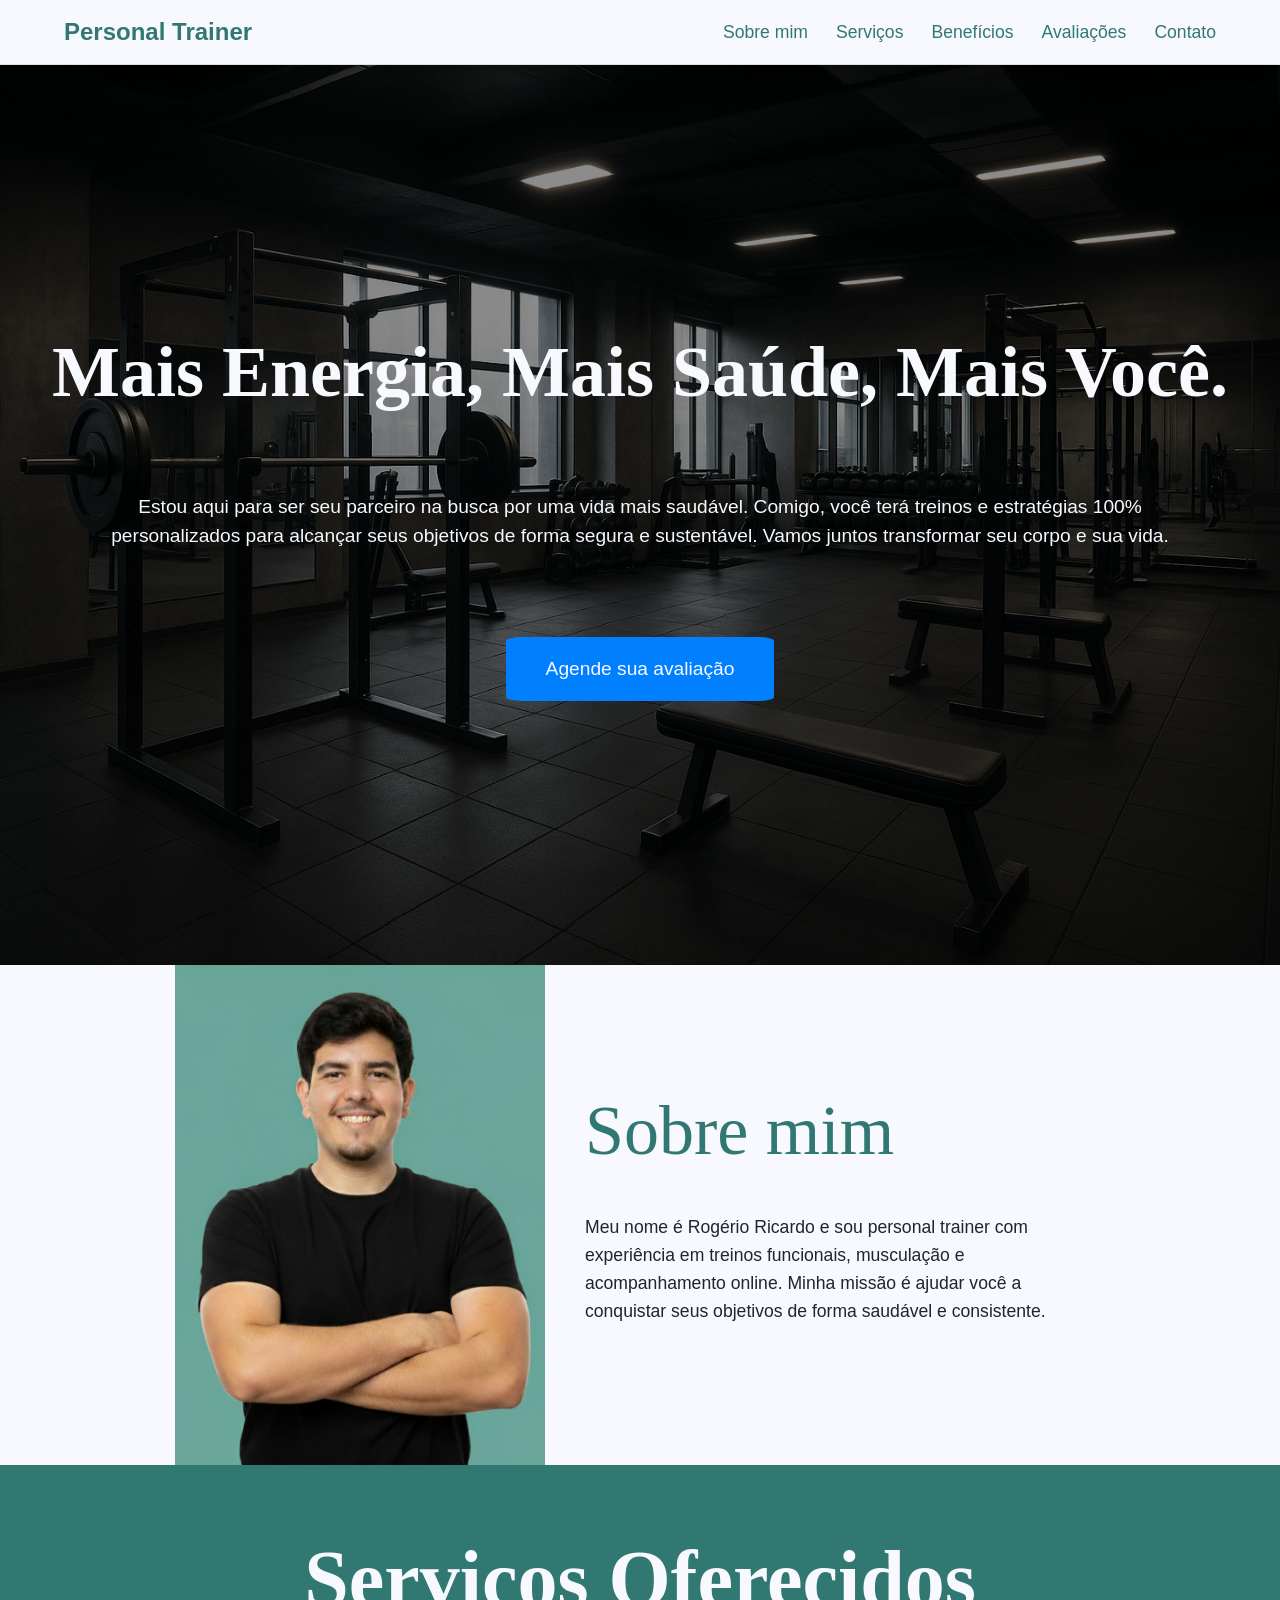
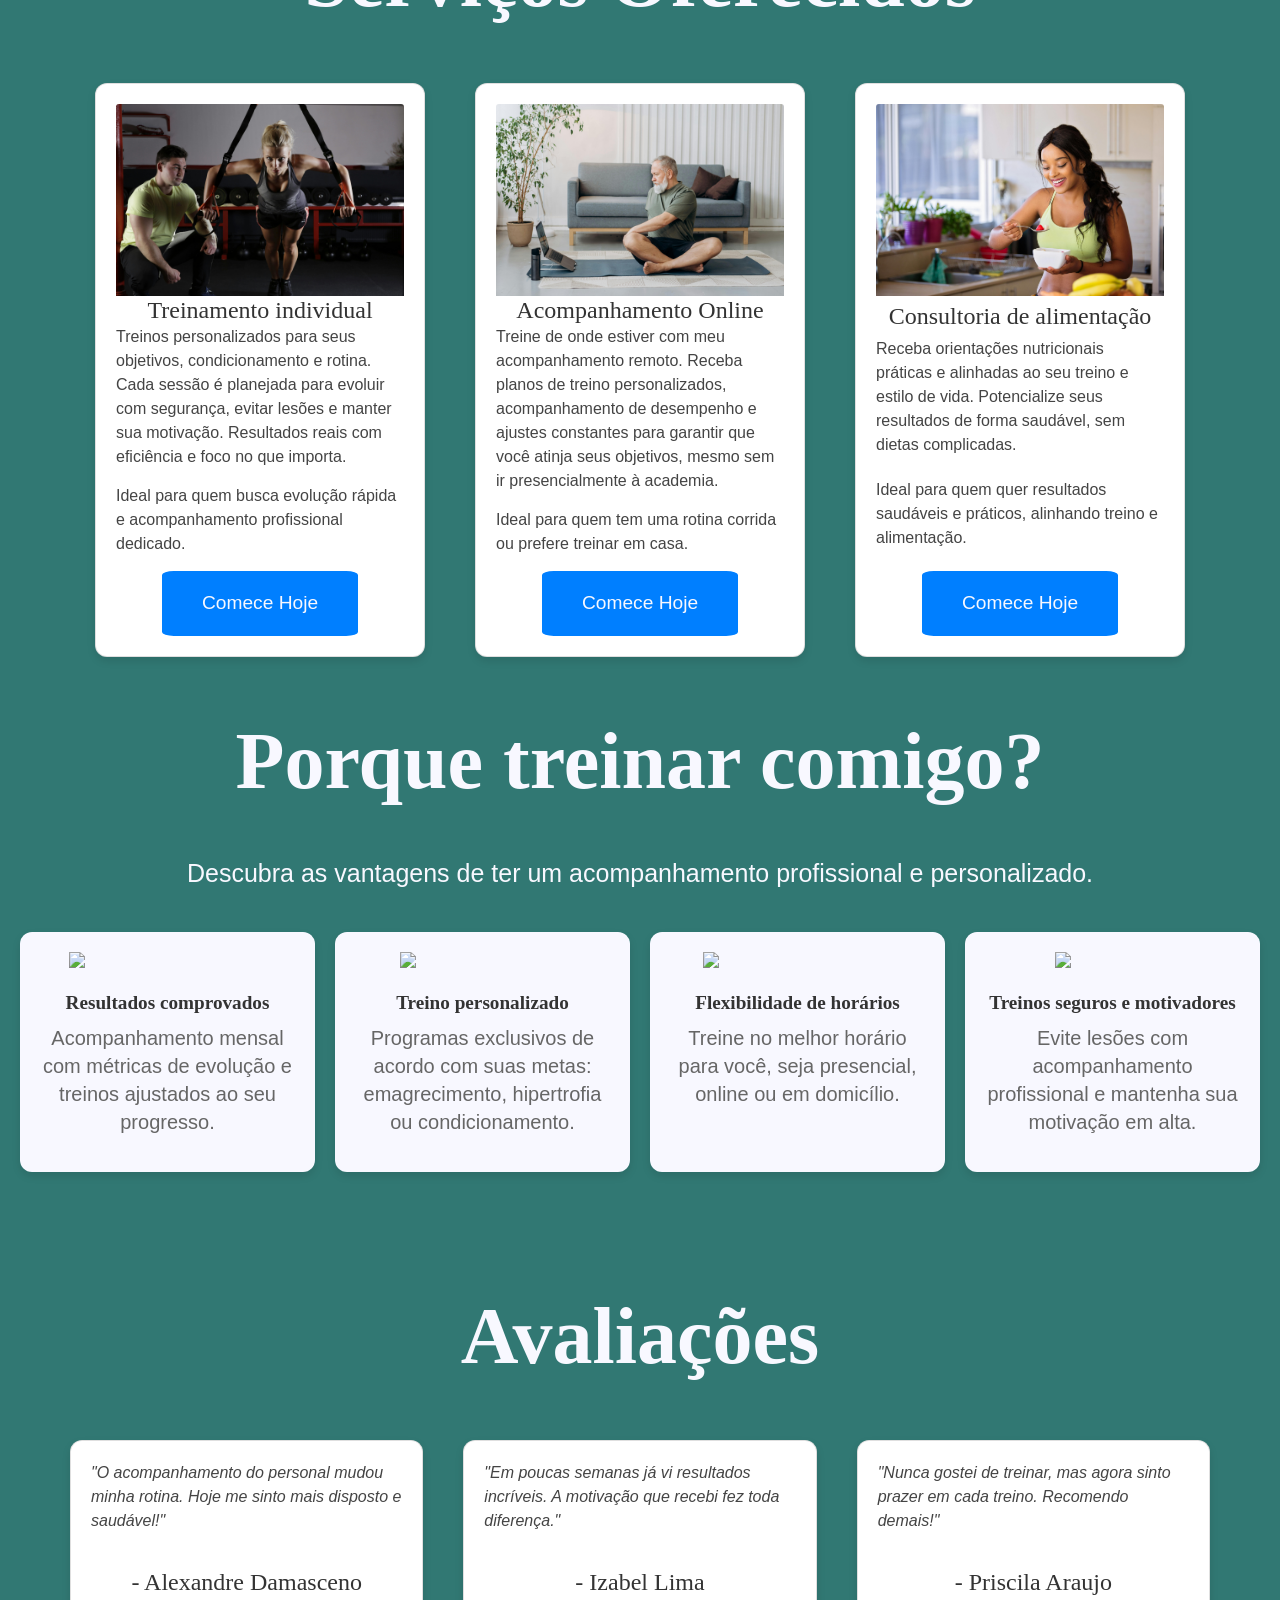
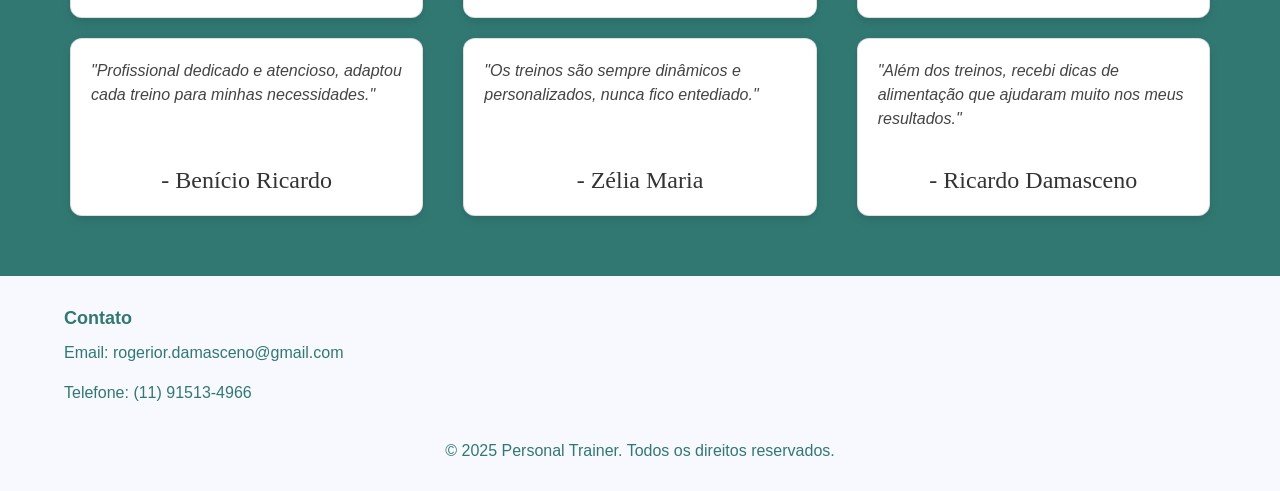
==== commit 1dd9b481: "x" ====
--- a/index.html
+++ b/index.html
@@ -33,7 +33,7 @@
         </div>
         <section class="sobre-personal">
             <div class="conteudo">
-                <img src="Personal.png" alt="Personal Trainer" class="foto-personal">
+                <img src="training.jpg" alt="Personal Trainer" class="foto-personal">
                 <div class="texto-personal">
                     <h2 id="sobre-mim">Sobre mim</h2>
                     <p id="sobre-mim-texto">Meu nome é Rogério Ricardo e sou personal trainer com experiência em treinos funcionais, musculação e acompanhamento online. Minha missão é ajudar você a conquistar seus objetivos de forma saudável e consistente.</p>
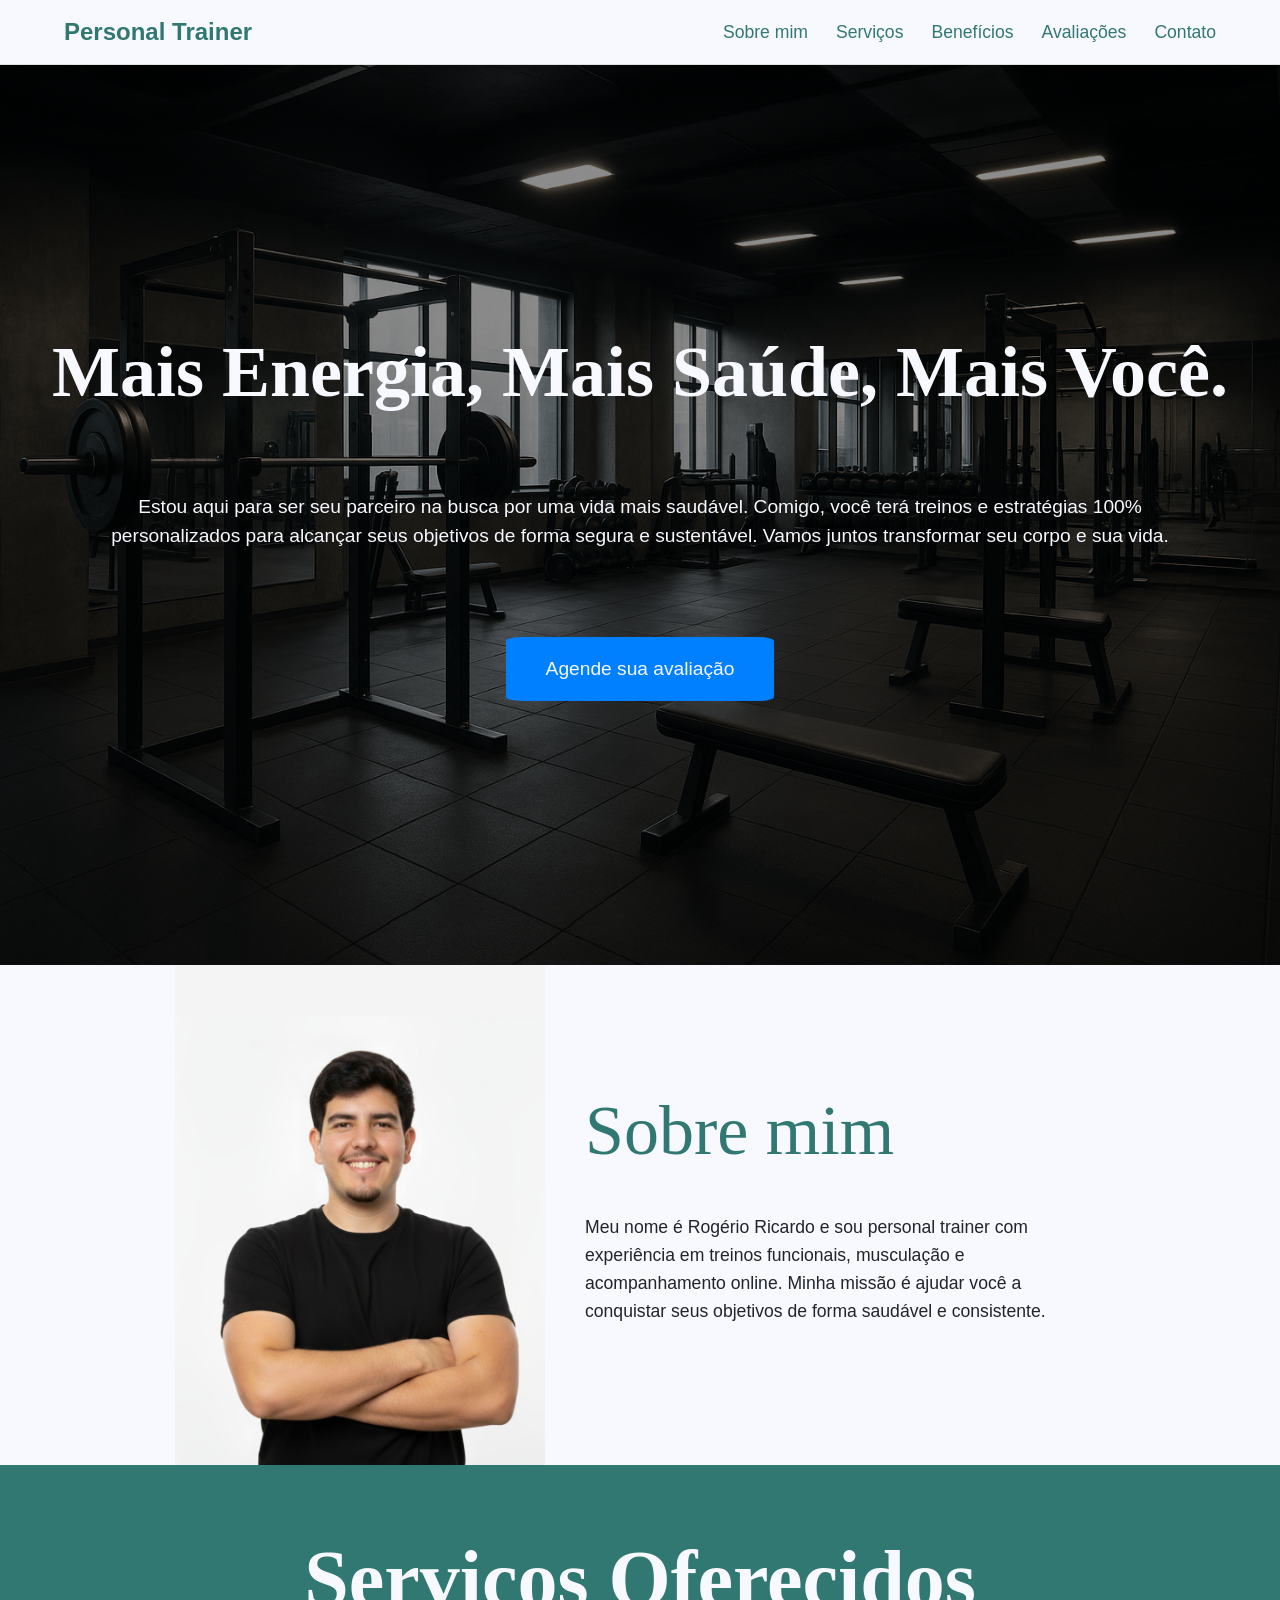
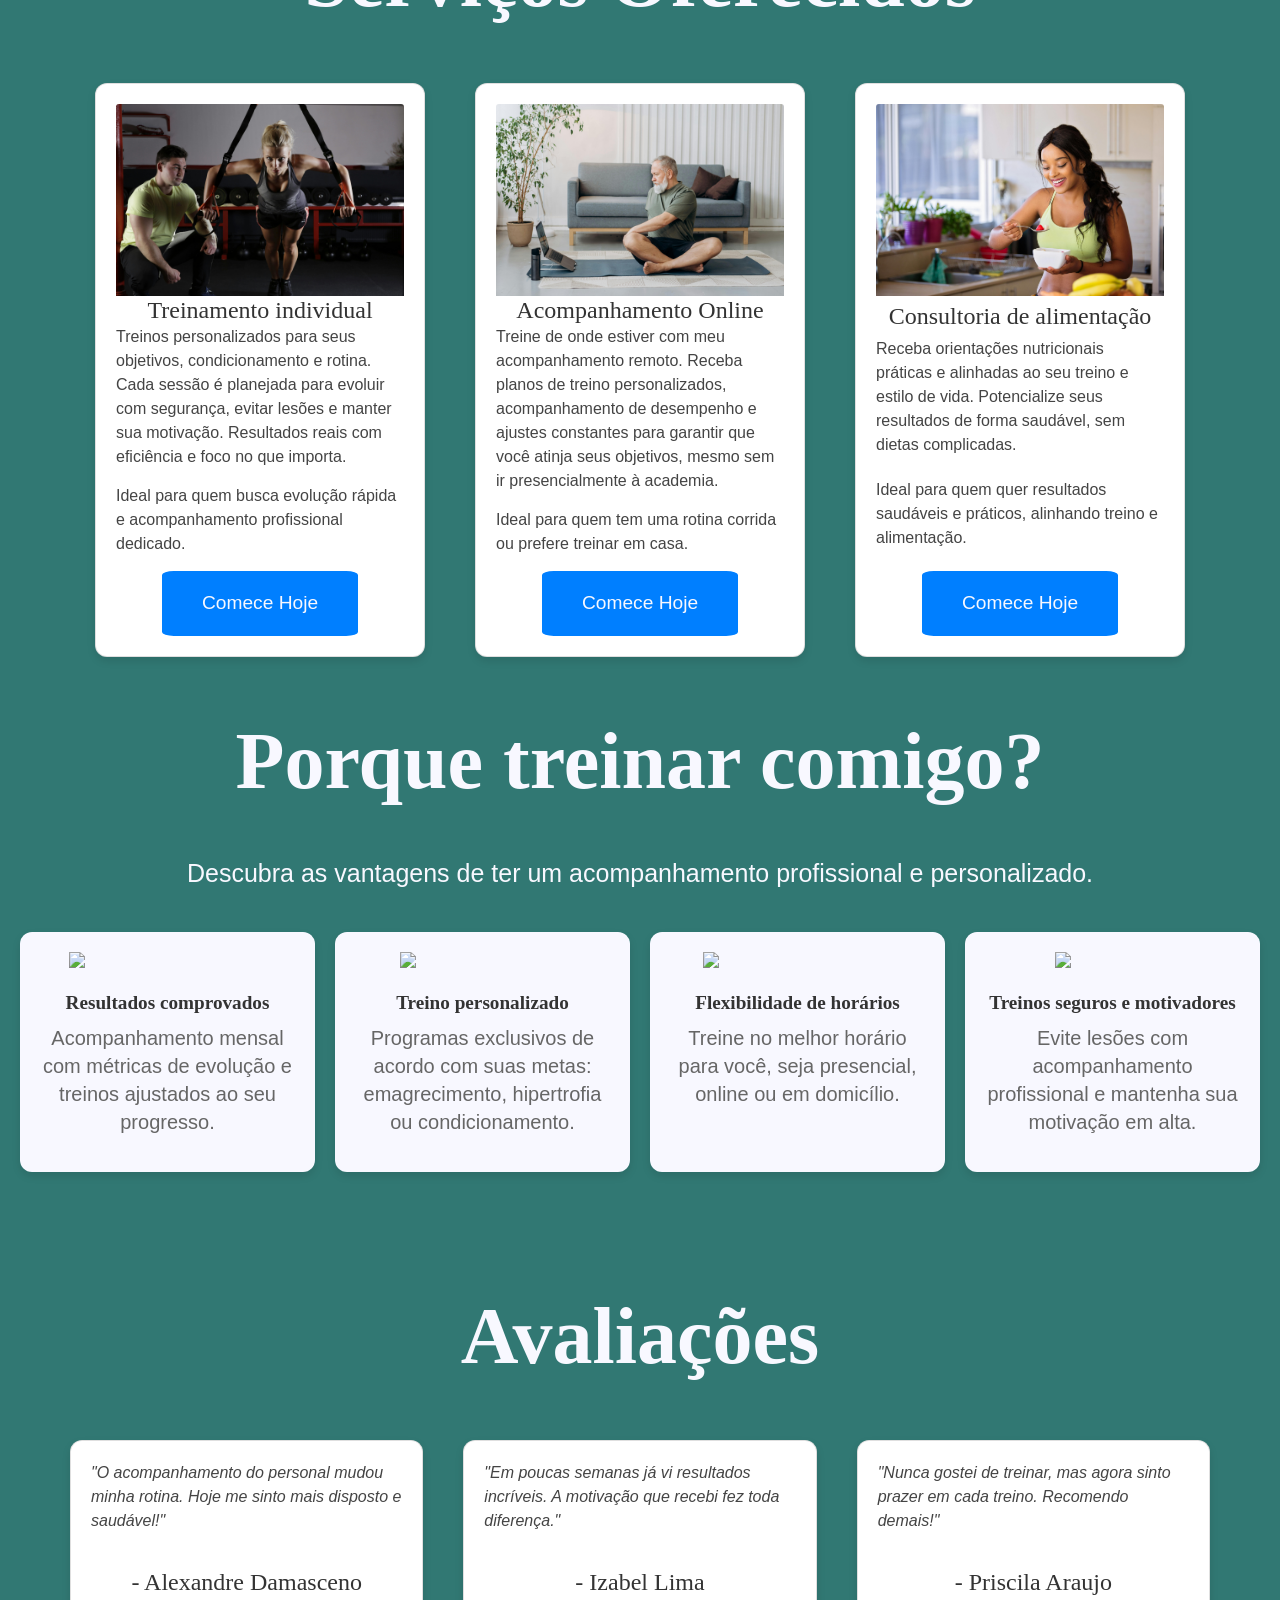
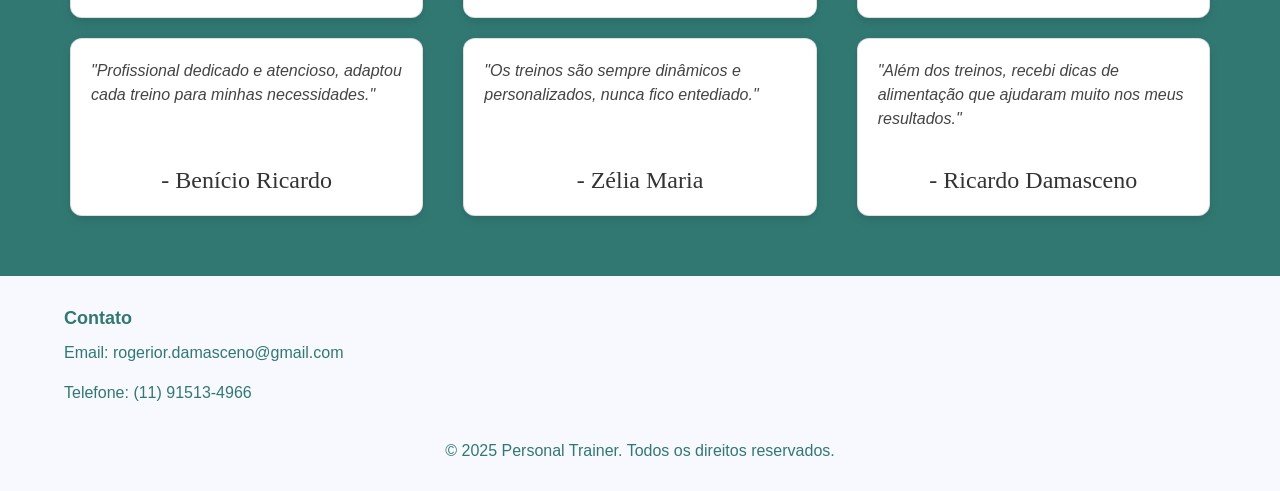
==== commit 70c4bc4c: "123" ====
--- a/index.html
+++ b/index.html
@@ -33,7 +33,7 @@
         </div>
         <section class="sobre-personal">
             <div class="conteudo">
-                <img src="training.jpg" alt="Personal Trainer" class="foto-personal">
+                <img src="Personal.jpg" alt="Personal Trainer" class="foto-personal">
                 <div class="texto-personal">
                     <h2 id="sobre-mim">Sobre mim</h2>
                     <p id="sobre-mim-texto">Meu nome é Rogério Ricardo e sou personal trainer com experiência em treinos funcionais, musculação e acompanhamento online. Minha missão é ajudar você a conquistar seus objetivos de forma saudável e consistente.</p>
